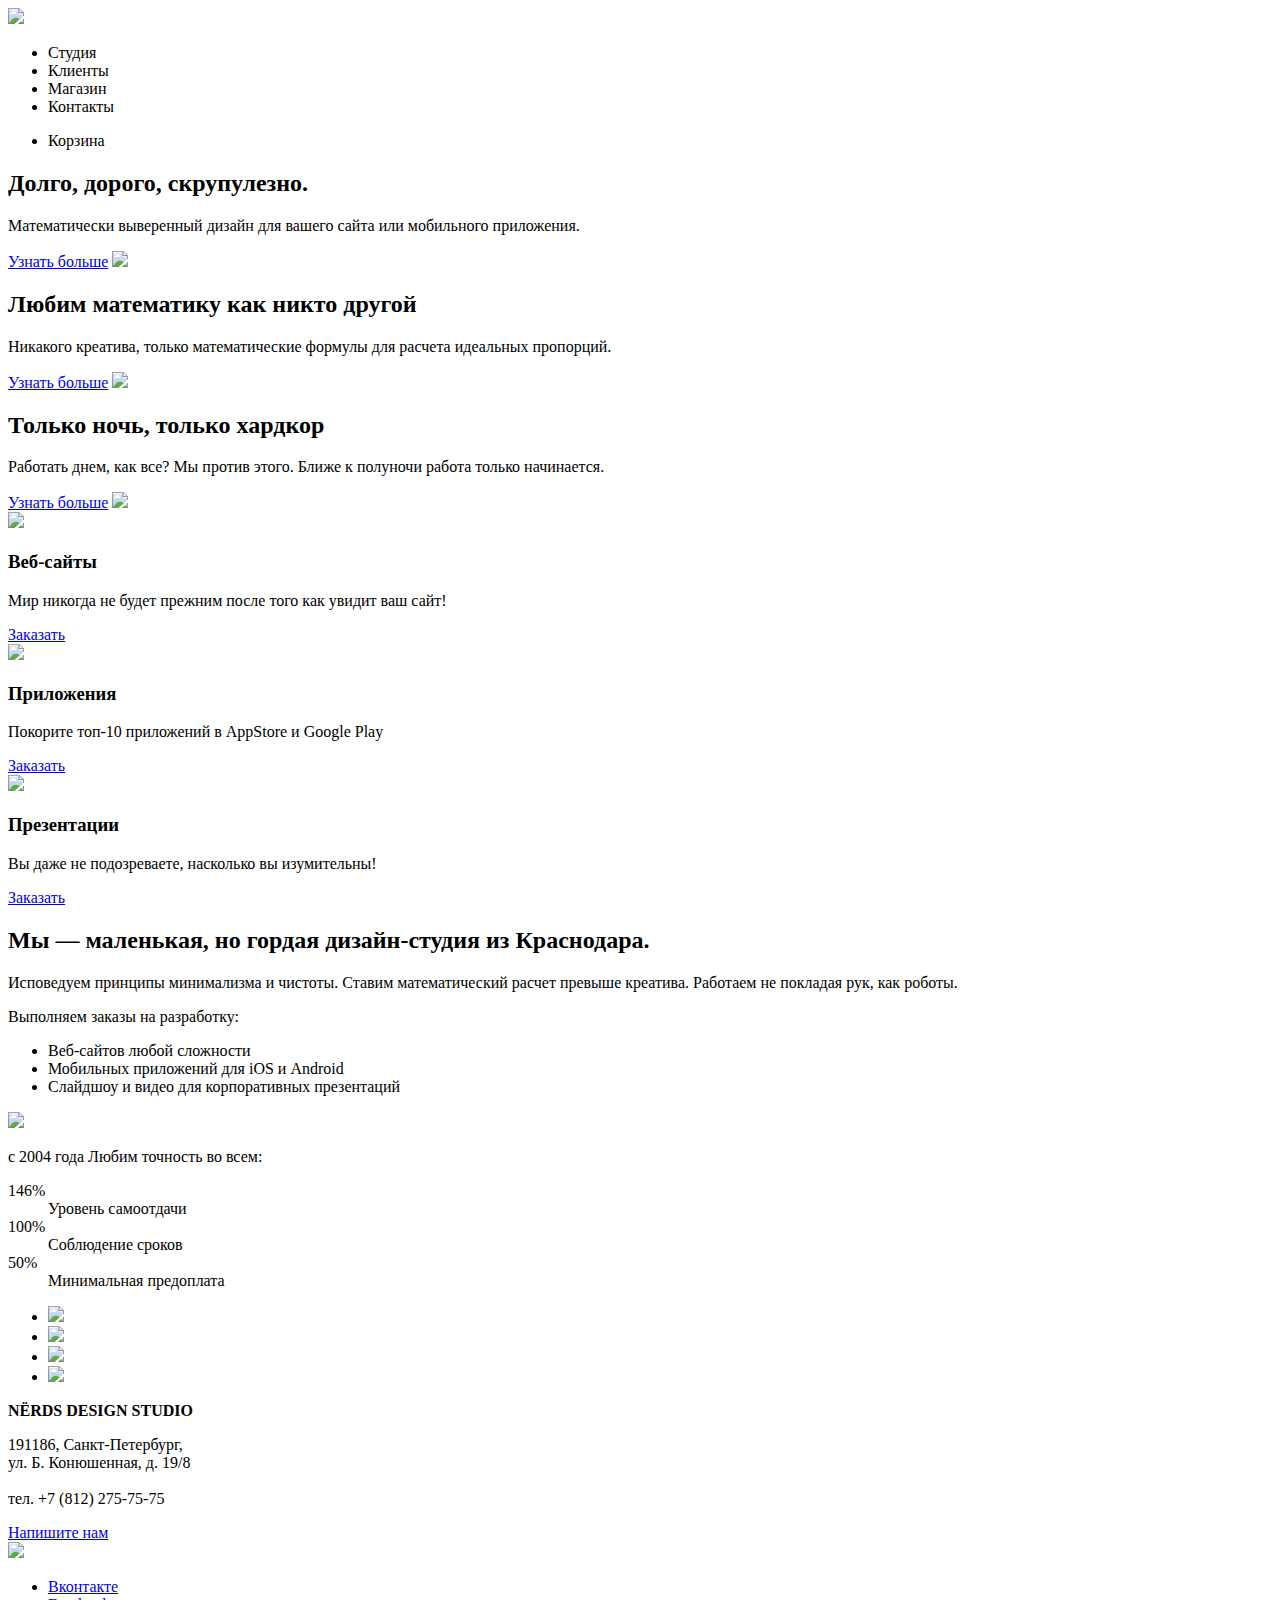
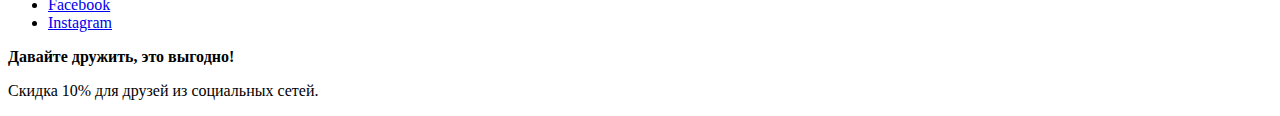
==== index.html @ c8175afb "error fixed" ====
<!DOCTYPE html>
<html lang="ru">
<head>
    <meta charset="UTF-8">
    <title>Дизайн-студия Nerds</title>
    <link rel="stylesheet" href="css/style.css">
    <!--Еще нужно будет подключить шрифты и файл со скриптами (карта и поп-ап)-->
</head>
<body>
    <!--Хедер сайта с логотипом, меню и корзиной-->
    <div class="page-header">
        <div class="container">
            <div class="header-logo"><img src="images/nerds-logo.png"></div>
            <div class="header-nav">
                <ul>
                    <li>Студия</li>
                    <li>Клиенты</li>
                    <li>Магазин</li>
                    <li>Контакты</li>
                </ul>
            </div>
            <div class="header-busket">
                <ul>
                    <li>Корзина</li>
                </ul>
            </div>
        </div>
    </div>
    <!--Экран слайдера, сразу разметила все части, чтобы потом было проще-->
    <div class="page-slider">
        <div class="container">
            <div class="slide-1"></div>
                <h2>Долго, дорого, скрупулезно.</h2>
                <p>Математически выверенный дизайн для вашего сайта или мобильного приложения.</p>
                <a href="#" class="button">Узнать больше</a>
                <img src="images/slide1.png">
            </div>
            <div class="slide-2">
                <h2>Любим математику как никто другой</h2>
                <p>Никакого креатива, только математические формулы для расчета идеальных пропорций.</p>
                <a href="#" class="button">Узнать больше</a>
                <img src="images/slide2.png">
            </div>
            <div class="slide-3">
                <h2>Только ночь, только хардкор</h2>
                <p>Работать днем, как все? Мы против этого. Ближе к полуночи работа только начинается.</p>
                <a href="#" class="slider-button">Узнать больше</a>
                <img src="images/slide3.png">
            </div>
        </div>
    </div>
    <!--Экран с услугами студии-->
    <div class="page-services">
        <div class="container">
            <div class="service-1">
                <img src="images/illustration-1.png">
                <h3>Веб-сайты</h3>
                <p>Мир никогда не будет прежним после того как увидит ваш сайт!</p>
                <a href="#" class="order-button btn-red">Заказать</a>
            </div>
            <div class="service-2">
                <img src="images/illustration-2.png">
                <h3>Приложения</h3>
                <p>Покорите топ-10 приложений в AppStore и Google Play</p>
                <a href="#" class="order-button btn-green">Заказать</a>
            </div>
            <div class="service-3">
                <img src="images/illustration-3.png">
                <h3>Презентации</h3>
                <p>Вы даже не подозреваете, насколько вы изумительны!</p>
                <a href="#" class="order-button btn-yellow">Заказать</a>
            </div>
        </div>
    </div>
    <!--Экран информации о студии-->
    <div class="page-content">
        <div class="container">
            <div class="content-right">
                <h2>Мы — маленькая, но гордая дизайн-студия из Краснодара. </h2>
                <p>Исповедуем принципы минимализма и чистоты. Ставим математический расчет превыше креатива. Работаем не покладая рук, как роботы.</p>
                <p class="list-title">Выполняем заказы на разработку:</p>
                <ul>
                    <li>Веб-сайтов любой сложности</li>
                    <li>Мобильных приложений для iOS и Android</li>
                    <li>Слайдшоу и видео для корпоративных презентаций</li>
                </ul>
            </div>
            <div class="content-left"></div>
                <img src="images/nerds-illustration.jpg">
                <div class="content-statistic">
                    <p class="list-title">с 2004 года Любим точность во всем:</p>
                    <dl>
                        <dt>146%</dt>
                        <dd>Уровень самоотдачи</dd>
                        <dt>100%</dt>
                        <dd>Соблюдение сроков</dd>
                        <dt>50%</dt>
                        <dd>Минимальная предоплата</dd>
                    </dl>
                </div>
        </div>
    </div>
    <!--Экран с логотипами партнеров-->
    <div class="page-partners">
        <div class="container">
            <ul>
                <li><img src="images/logo-1.png"></li>
                <li><img src="images/logo-2.png"></li>
                <li><img src="images/logo-3.png"></li>
                <li><img src="images/logo-4.png"></li>
            </ul>
        </div>
    </div>
    <!--Экран с картой и адресом-->
    <div class="page-contacts">
        <div class="container">
            <div class="page-adress">
                <p><b>NЁRDS DESIGN STUDIO</b></p>
                <p>191186, Санкт-Петербург,<br>
                    ул. Б. Конюшенная, д. 19/8<br><br>
                    тел. +7 (812) 275-75-75</p>
                <a href="#" class="adress-button">Напишите нам</a>
            </div>
            <!--Временно помещаю картинку здесь, чтобы помнить о ней. В дальнейшем карта будет
            интерактивна, а картинку использую в виде фона контейнера, чтобы она загружалась, даже
            если интерактивная карта вдруг не сработает-->
            <img src="images/google-map.jpg">
        </div>
    </div>
    <!--Футер страницы-->
    <div class="page-footer">
        <div class="container">
            <div class="footer-social">
                <ul>
                    <li><a href="#">Вконтакте</a></li>
                    <li><a href="#">Facebook</a></li>
                    <li><a href="#">Instagram</a></li>
                </ul>
            </div>
            <div class="footer-promo">
                <p class="promo-title"><b>Давайте дружить, это выгодно!</b></p>
                <p>Скидка 10% для друзей из социальных сетей.</p>
            </div>
        </div>
    </div>
</body>
</html>
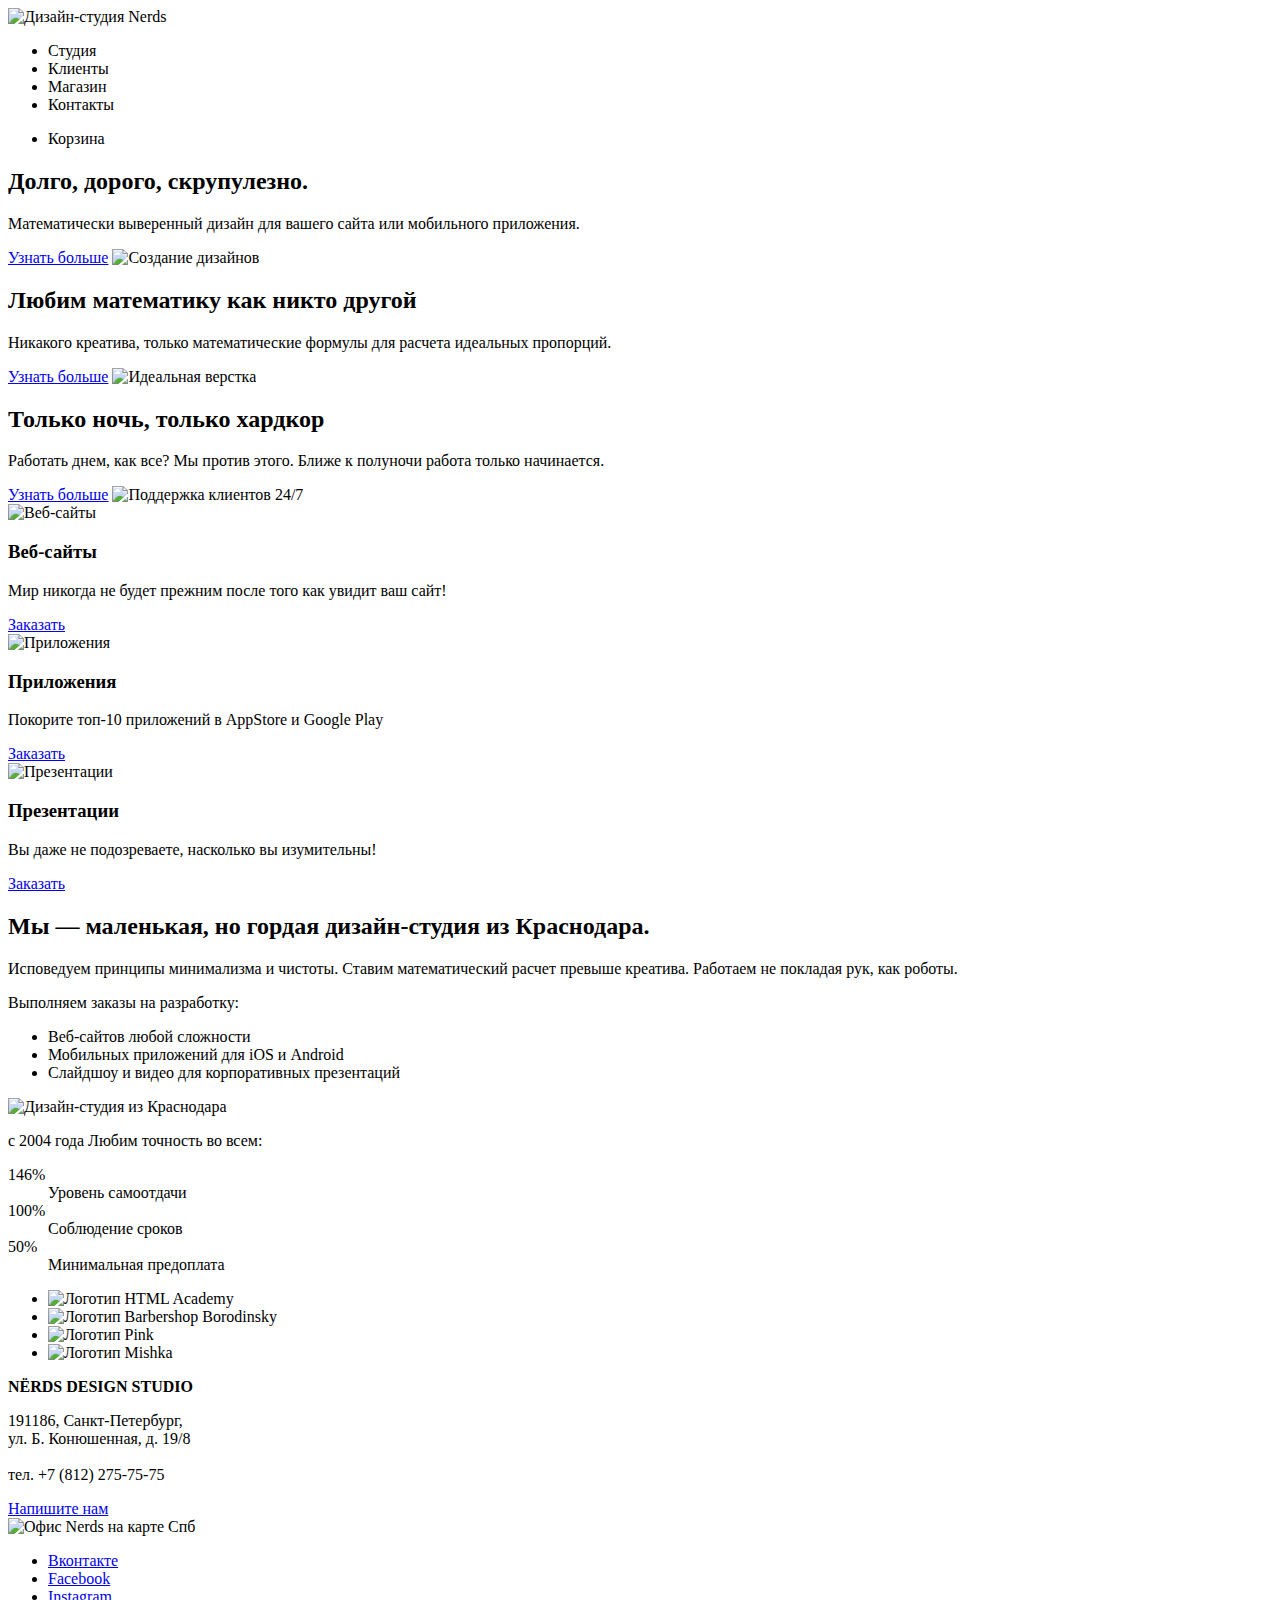
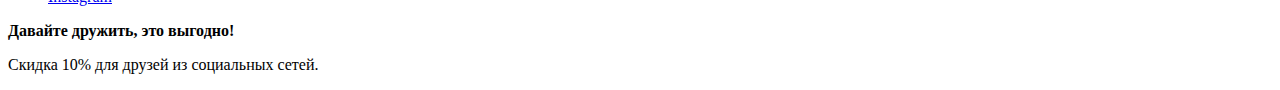
==== commit 4453cdaf: "Code fixed" ====
--- a/index.html
+++ b/index.html
@@ -8,76 +8,79 @@
 </head>
 <body>
     <!--Хедер сайта с логотипом, меню и корзиной-->
-    <div class="page-header">
+    <header class="header">
         <div class="container">
-            <div class="header-logo"><img src="images/nerds-logo.png"></div>
-            <div class="header-nav">
+            <div class="header-logo">
+                <img src="images/nerds-logo.png" alt="Дизайн-студия Nerds">
+            </div>
+            <nav class="header-nav">
                 <ul>
                     <li>Студия</li>
                     <li>Клиенты</li>
                     <li>Магазин</li>
                     <li>Контакты</li>
                 </ul>
-            </div>
-            <div class="header-busket">
+            </nav>
+            <div class="header-basket">
                 <ul>
                     <li>Корзина</li>
                 </ul>
             </div>
         </div>
-    </div>
+    </header>
     <!--Экран слайдера, сразу разметила все части, чтобы потом было проще-->
-    <div class="page-slider">
+    <section class="slider">
         <div class="container">
-            <div class="slide-1"></div>
+            <div class="slide-1">
                 <h2>Долго, дорого, скрупулезно.</h2>
                 <p>Математически выверенный дизайн для вашего сайта или мобильного приложения.</p>
                 <a href="#" class="button">Узнать больше</a>
-                <img src="images/slide1.png">
+                <img src="images/slide1.png" alt="Создание дизайнов">
             </div>
             <div class="slide-2">
                 <h2>Любим математику как никто другой</h2>
                 <p>Никакого креатива, только математические формулы для расчета идеальных пропорций.</p>
                 <a href="#" class="button">Узнать больше</a>
-                <img src="images/slide2.png">
+                <img src="images/slide2.png" alt="Идеальная верстка">
             </div>
             <div class="slide-3">
                 <h2>Только ночь, только хардкор</h2>
                 <p>Работать днем, как все? Мы против этого. Ближе к полуночи работа только начинается.</p>
                 <a href="#" class="slider-button">Узнать больше</a>
-                <img src="images/slide3.png">
+                <img src="images/slide3.png" alt="Поддержка клиентов 24/7">
             </div>
         </div>
-    </div>
+    </section>
     <!--Экран с услугами студии-->
-    <div class="page-services">
+    <section class="services">
         <div class="container">
             <div class="service-1">
-                <img src="images/illustration-1.png">
+                <img src="images/illustration-1.png" alt="Веб-сайты">
                 <h3>Веб-сайты</h3>
                 <p>Мир никогда не будет прежним после того как увидит ваш сайт!</p>
                 <a href="#" class="order-button btn-red">Заказать</a>
             </div>
             <div class="service-2">
-                <img src="images/illustration-2.png">
+                <img src="images/illustration-2.png" alt="Приложения">
                 <h3>Приложения</h3>
                 <p>Покорите топ-10 приложений в AppStore и Google Play</p>
                 <a href="#" class="order-button btn-green">Заказать</a>
             </div>
             <div class="service-3">
-                <img src="images/illustration-3.png">
+                <img src="images/illustration-3.png" alt="Презентации">
                 <h3>Презентации</h3>
                 <p>Вы даже не подозреваете, насколько вы изумительны!</p>
                 <a href="#" class="order-button btn-yellow">Заказать</a>
             </div>
         </div>
-    </div>
+    </section>
     <!--Экран информации о студии-->
-    <div class="page-content">
+    <section class="content">
         <div class="container">
-            <div class="content-right">
+            <div class="content-left">
                 <h2>Мы — маленькая, но гордая дизайн-студия из Краснодара. </h2>
-                <p>Исповедуем принципы минимализма и чистоты. Ставим математический расчет превыше креатива. Работаем не покладая рук, как роботы.</p>
+                <p>Исповедуем принципы минимализма и чистоты. Ставим математический расчет превыше креатива.
+                   Работаем не покладая рук, как роботы.</p>
                 <p class="list-title">Выполняем заказы на разработку:</p>
                 <ul>
                     <li>Веб-сайтов любой сложности</li>
@@ -85,8 +88,8 @@
                     <li>Слайдшоу и видео для корпоративных презентаций</li>
                 </ul>
             </div>
-            <div class="content-left"></div>
-                <img src="images/nerds-illustration.jpg">
+            <div class="content-right"></div>
+                <img src="images/nerds-illustration.jpg" alt="Дизайн-студия из Краснодара">
                 <div class="content-statistic">
                     <p class="list-title">с 2004 года Любим точность во всем:</p>
                     <dl>
@@ -99,22 +102,22 @@
                     </dl>
                 </div>
         </div>
-    </div>
+    </section>
     <!--Экран с логотипами партнеров-->
-    <div class="page-partners">
+    <div class="partners">
         <div class="container">
             <ul>
-                <li><img src="images/logo-1.png"></li>
-                <li><img src="images/logo-2.png"></li>
-                <li><img src="images/logo-3.png"></li>
-                <li><img src="images/logo-4.png"></li>
+                <li><img src="images/logo-1.png" alt="Логотип HTML Academy"></li>
+                <li><img src="images/logo-2.png" alt="Логотип Barbershop Borodinsky"></li>
+                <li><img src="images/logo-3.png" alt="Логотип Pink"></li>
+                <li><img src="images/logo-4.png" alt="Логотип Mishka"></li>
             </ul>
         </div>
     </div>
     <!--Экран с картой и адресом-->
-    <div class="page-contacts">
+    <div class="contacts">
         <div class="container">
-            <div class="page-adress">
+            <div class="page-addres">
                 <p><b>NЁRDS DESIGN STUDIO</b></p>
                 <p>191186, Санкт-Петербург,<br>
                     ул. Б. Конюшенная, д. 19/8<br><br>
@@ -124,11 +127,11 @@
             <!--Временно помещаю картинку здесь, чтобы помнить о ней. В дальнейшем карта будет
             интерактивна, а картинку использую в виде фона контейнера, чтобы она загружалась, даже
             если интерактивная карта вдруг не сработает-->
-            <img src="images/google-map.jpg">
+            <img src="images/google-map.jpg" alt="Офис Nerds на карте Спб">
         </div>
     </div>
     <!--Футер страницы-->
-    <div class="page-footer">
+    <footer class="footer">
         <div class="container">
             <div class="footer-social">
                 <ul>
@@ -138,10 +141,10 @@
                 </ul>
             </div>
             <div class="footer-promo">
-                <p class="promo-title"><b>Давайте дружить, это выгодно!</b></p>
+                <p class="footer-promo-title"><b>Давайте дружить, это выгодно!</b></p>
                 <p>Скидка 10% для друзей из социальных сетей.</p>
             </div>
         </div>
-    </div>
+    </footer>
 </body>
 </html>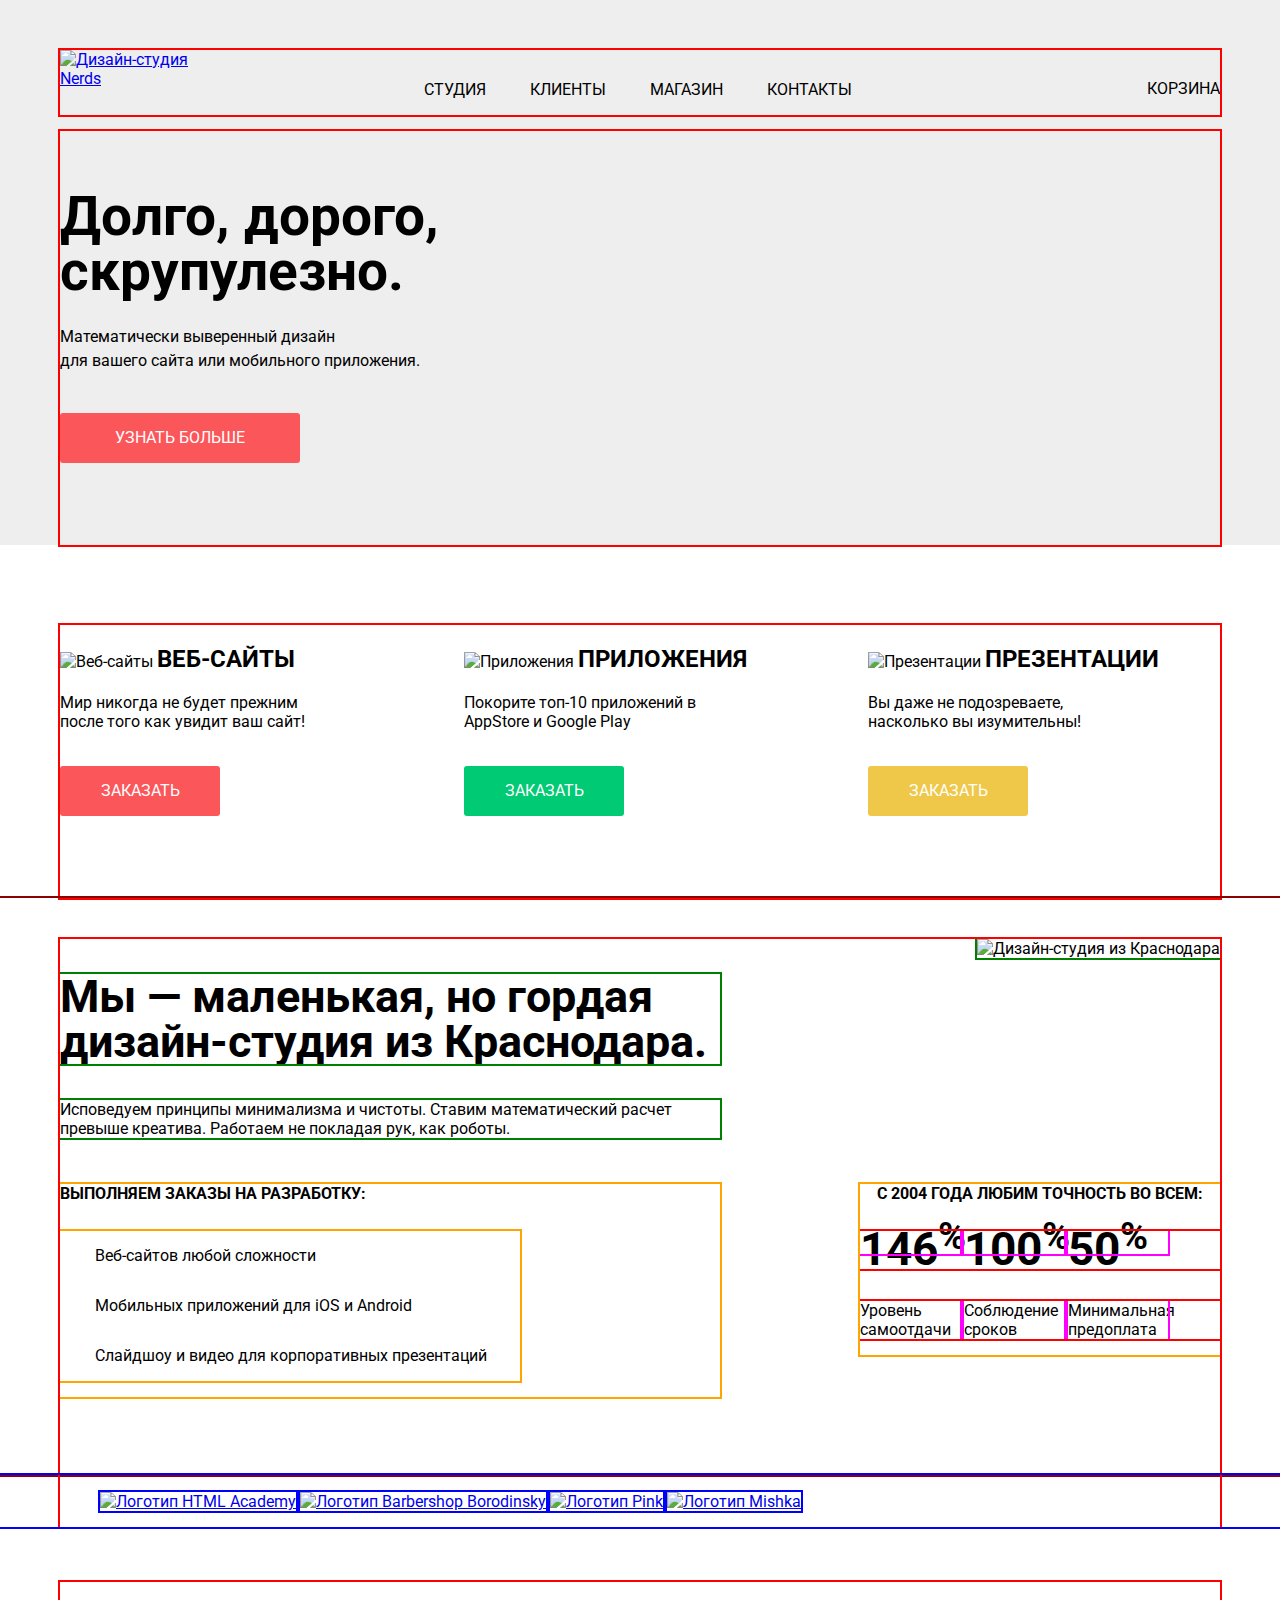
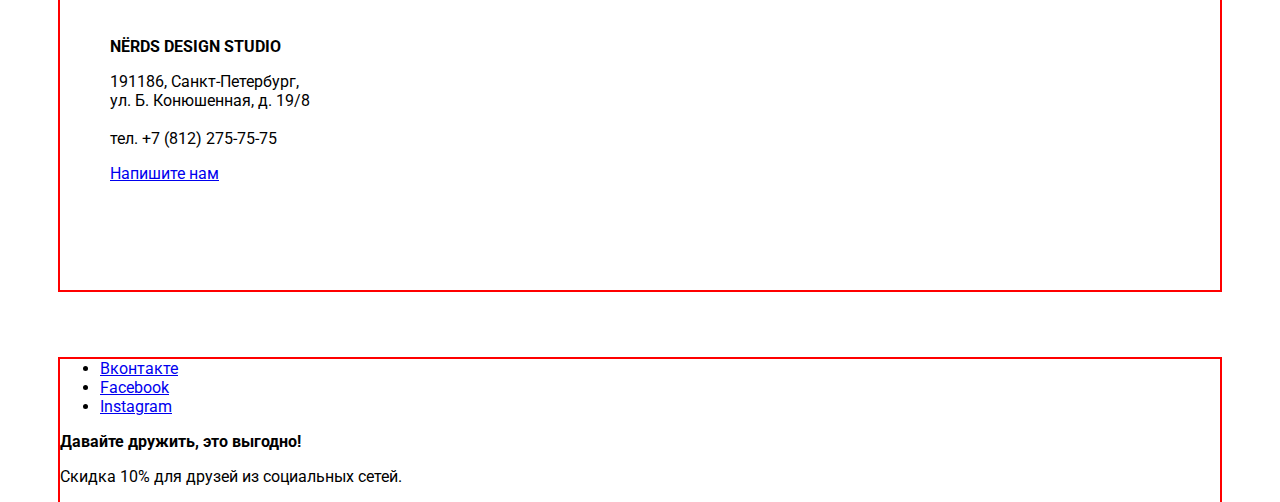
==== commit ed2a736b: "improved slider" ====
--- a/index.html
+++ b/index.html
@@ -4,135 +4,129 @@
     <meta charset="UTF-8">
     <title>Дизайн-студия Nerds</title>
     <link rel="stylesheet" href="css/style.css">
-    <!--Еще нужно будет подключить шрифты и файл со скриптами (карта и поп-ап)-->
+    <link rel="stylesheet" href="https://fonts.googleapis.com/css?family=Roboto:100,100i,300,300i,400,400i,500,500i,700,700i,900,900i&amp;subset=cyrillic,cyrillic-ext,latin-ext" >
+    <!--Еще нужно будет подключить файл со скриптами (карта и поп-ап)-->
 </head>
 <body>
     <!--Хедер сайта с логотипом, меню и корзиной-->
     <header class="header">
-        <div class="container">
-            <div class="header-logo">
-                <img src="images/nerds-logo.png" alt="Дизайн-студия Nerds">
+        <nav class="header-nav container">
+            <a href="/" class="header-logo"><img src="images/nerds-logo.png" alt="Дизайн-студия Nerds"></a>
+            <ul class="header-menu">
+                <li><a href="#">Студия</a></li>
+                <li><a href="#">Клиенты</a></li>
+                <li><a href="#">Магазин</a></li>
+                <li><a href="#">Контакты</a></li>
+            </ul>
+            <ul class="header-basket">
+                <li><a href="#">Корзина</a></li>
+            </ul>
+        </nav>
+    </header>
+    <main>
+        <!--Экран слайдера, разметила все части, чтобы потом было проще
+        (неактивные части слайдера пока что закомментированы)-->
+        <section class="slider">
+            <div class="container">
+                <div class="slider-slide first-slide">
+                    <b>Долго, дорого, скрупулезно.</b>
+                    <p>Математически выверенный дизайн<br> для вашего сайта или мобильного приложения.</p>
+                    <a href="#">Узнать больше</a>
+                </div>
+                <!--<div class="slider-slide second-slide">
+                    <b>Любим математику как никто другой</b>
+                    <p>Никакого креатива, только математические формулы для расчета идеальных пропорций.</p>
+                    <a href="#">Узнать больше</a>
+                </div>
+                <div class="slider-slide third-slide">
+                    <b>Только ночь, только хардкор</b>
+                    <p>Работать днем, как все? Мы против этого. Ближе к полуночи работа только начинается.</p>
+                    <a href="#">Узнать больше</a>
+                </div>-->
             </div>
-            <nav class="header-nav">
-                <ul>
-                    <li>Студия</li>
-                    <li>Клиенты</li>
-                    <li>Магазин</li>
-                    <li>Контакты</li>
-                </ul>
-            </nav>
-            <div class="header-basket">
-                <ul>
-                    <li>Корзина</li>
-                </ul>
-            </div>
-        </div>
-    </header>
-    <!--Экран слайдера, сразу разметила все части, чтобы потом было проще-->
-    <section class="slider">
-        <div class="container">
-            <div class="slide-1">
-                <h2>Долго, дорого, скрупулезно.</h2>
-                <p>Математически выверенный дизайн для вашего сайта или мобильного приложения.</p>
-                <a href="#" class="button">Узнать больше</a>
-                <img src="images/slide1.png" alt="Создание дизайнов">
-            </div>
-            <div class="slide-2">
-                <h2>Любим математику как никто другой</h2>
-                <p>Никакого креатива, только математические формулы для расчета идеальных пропорций.</p>
-                <a href="#" class="button">Узнать больше</a>
-                <img src="images/slide2.png" alt="Идеальная верстка">
-            </div>
-            <div class="slide-3">
-                <h2>Только ночь, только хардкор</h2>
-                <p>Работать днем, как все? Мы против этого. Ближе к полуночи работа только начинается.</p>
-                <a href="#" class="slider-button">Узнать больше</a>
-                <img src="images/slide3.png" alt="Поддержка клиентов 24/7">
-            </div>
-        </div>
-    </section>
-    <!--Экран с услугами студии-->
-    <section class="services">
-        <div class="container">
-            <div class="service-1">
+        </section>
+
+        <!--Экран с услугами студии-->
+        <section class="services container">
+            <div class="services-position">
                 <img src="images/illustration-1.png" alt="Веб-сайты">
                 <h3>Веб-сайты</h3>
                 <p>Мир никогда не будет прежним после того как увидит ваш сайт!</p>
-                <a href="#" class="order-button btn-red">Заказать</a>
+                <a href="#" class="order-button">Заказать</a>
             </div>
-            <div class="service-2">
+            <div class="services-position">
                 <img src="images/illustration-2.png" alt="Приложения">
                 <h3>Приложения</h3>
                 <p>Покорите топ-10 приложений в AppStore и Google Play</p>
                 <a href="#" class="order-button btn-green">Заказать</a>
             </div>
-            <div class="service-3">
+            <div class="services-position">
                 <img src="images/illustration-3.png" alt="Презентации">
                 <h3>Презентации</h3>
                 <p>Вы даже не подозреваете, насколько вы изумительны!</p>
                 <a href="#" class="order-button btn-yellow">Заказать</a>
             </div>
-        </div>
-    </section>
-    <!--Экран информации о студии-->
-    <section class="content">
-        <div class="container">
-            <div class="content-left">
-                <h2>Мы — маленькая, но гордая дизайн-студия из Краснодара. </h2>
+        </section>
+
+        <!--Экран информации о студии-->
+        <section class="content">
+            <div class="container clearfix">
+                <img src="images/nerds-illustration.jpg" alt="Дизайн-студия из Краснодара">
+                <b>Мы — маленькая, но гордая дизайн-студия из Краснодара.</b>
                 <p>Исповедуем принципы минимализма и чистоты. Ставим математический расчет превыше креатива.
                    Работаем не покладая рук, как роботы.</p>
-                <p class="list-title">Выполняем заказы на разработку:</p>
+                <div class="content-left">
+                    <span class="content-title">Выполняем заказы на разработку:</span>
+                        <ul>
+                            <li>Веб-сайтов любой сложности</li>
+                            <li>Мобильных приложений для iOS и Android</li>
+                            <li>Слайдшоу и видео для корпоративных презентаций</li>
+                        </ul>
+                </div>
+                <div class="content-right">
+                    <span class="content-title">с 2004 года Любим точность во всем:</span>
+                    <ul>
+                        <li class="percents">146<sup>%</sup></li>
+                        <li class="percents">100<sup>%</sup></li>
+                        <li class="percents">50<sup>%</sup></li>
+                    </ul>
+                    <ul>
+                        <li class="description">Уровень самоотдачи</li>
+                        <li class="description">Соблюдение сроков</li>
+                        <li class="description">Минимальная предоплата</li>
+                    </ul>
+                </div>
+            </div>
+        </section>
+
+        <!--Экран с логотипами партнеров-->
+        <section class="partners">
+            <div class="container">
                 <ul>
-                    <li>Веб-сайтов любой сложности</li>
-                    <li>Мобильных приложений для iOS и Android</li>
-                    <li>Слайдшоу и видео для корпоративных презентаций</li>
+                    <li><a href="#"><img src="images/logo-1.png" alt="Логотип HTML Academy"></a></li>
+                    <li><a href="#"><img src="images/logo-2.png" alt="Логотип Barbershop Borodinsky"></a></li>
+                    <li><a href="#"><img src="images/logo-3.png" alt="Логотип Pink"></a></li>
+                    <li><a href="#"><img src="images/logo-4.png" alt="Логотип Mishka"></a></li>
                 </ul>
             </div>
-            <div class="content-right"></div>
-                <img src="images/nerds-illustration.jpg" alt="Дизайн-студия из Краснодара">
-                <div class="content-statistic">
-                    <p class="list-title">с 2004 года Любим точность во всем:</p>
-                    <dl>
-                        <dt>146%</dt>
-                        <dd>Уровень самоотдачи</dd>
-                        <dt>100%</dt>
-                        <dd>Соблюдение сроков</dd>
-                        <dt>50%</dt>
-                        <dd>Минимальная предоплата</dd>
-                    </dl>
+        </section>
+
+        <!--Экран с картой и адресом-->
+        <section class="contacts">
+            <div class="container">
+                <div class="page-addres">
+                    <b>NЁRDS DESIGN STUDIO</b>
+                    <p>191186, Санкт-Петербург,<br>
+                        ул. Б. Конюшенная, д. 19/8<br><br>
+                        тел. +7 (812) 275-75-75</p>
+                    <a href="#" class="adress-button">Напишите нам</a>
                 </div>
-        </div>
-    </section>
-    <!--Экран с логотипами партнеров-->
-    <div class="partners">
-        <div class="container">
-            <ul>
-                <li><img src="images/logo-1.png" alt="Логотип HTML Academy"></li>
-                <li><img src="images/logo-2.png" alt="Логотип Barbershop Borodinsky"></li>
-                <li><img src="images/logo-3.png" alt="Логотип Pink"></li>
-                <li><img src="images/logo-4.png" alt="Логотип Mishka"></li>
-            </ul>
-        </div>
-    </div>
-    <!--Экран с картой и адресом-->
-    <div class="contacts">
-        <div class="container">
-            <div class="page-addres">
-                <p><b>NЁRDS DESIGN STUDIO</b></p>
-                <p>191186, Санкт-Петербург,<br>
-                    ул. Б. Конюшенная, д. 19/8<br><br>
-                    тел. +7 (812) 275-75-75</p>
-                <a href="#" class="adress-button">Напишите нам</a>
             </div>
-            <!--Временно помещаю картинку здесь, чтобы помнить о ней. В дальнейшем карта будет
-            интерактивна, а картинку использую в виде фона контейнера, чтобы она загружалась, даже
-            если интерактивная карта вдруг не сработает-->
-            <img src="images/google-map.jpg" alt="Офис Nerds на карте Спб">
-        </div>
-    </div>
+        </section>
+    </main>
     <!--Футер страницы-->
     <footer class="footer">
-        <div class="container">
+        <div class="container clearfix">
             <div class="footer-social">
                 <ul>
                     <li><a href="#">Вконтакте</a></li>
@@ -146,5 +140,6 @@
             </div>
         </div>
     </footer>
+
 </body>
 </html>--- a/css/style.css
+++ b/css/style.css
@@ -0,0 +1,372 @@
+html {
+    box-sizing: border-box;
+}
+
+*,
+*::before,
+*::after {
+    box-sizing: inherit;
+}
+
+body {
+    background-color: white;
+    min-width: 1200px;
+    margin: 0;
+    padding: 0;
+    font-family: Roboto, sans-serif;
+    font-size: 16px;
+    color: #000000;
+}
+
+.container {
+    width: 1160px;
+    margin: 0 auto;
+    outline: 2px solid red;
+}
+
+.clearfix::after {
+    content: "";
+    display: table;
+    clear: both;
+}
+
+.header {
+    background-color: #eeeeee;
+    padding-top: 50px;
+}
+
+a.header-logo {
+    display: inline-block;
+    width: 160px;
+    height: 65px;
+    vertical-align: bottom;
+}
+
+a.header-logo:hover {
+    opacity: 0.8;
+}
+
+a.header-logo:active {
+    opacity: 0.3;
+}
+
+.header-nav ul {
+    display: inline-block;
+    padding: 0;
+}
+
+.header-nav li {
+    display: inline-block;
+    list-style: none;
+    text-transform: uppercase;
+}
+
+.header-nav li > a {
+    text-decoration: none;
+    color: #000000;
+}
+
+.header-nav li > a:hover {
+    color: #fb565a;
+}
+
+.header-nav li > a:active {
+    color: #000000;
+    opacity: 0.3;
+}
+
+ul.header-menu {
+    width: 490px;
+    margin-left: 200px;
+}
+
+ul.header-menu li {
+    margin-right: 40px;
+}
+
+ul.header-menu li:last-child {
+    margin-right: 0;
+}
+
+ul.header-basket {
+    float: right;
+    text-align: right;
+    margin-top: 29px;
+}
+
+.slider {
+    background-color: #eeeeee;
+    margin-bottom: 80px;
+    padding-top: 16px;
+}
+
+.slider-slide  {
+    width: 1160px;
+    height: 414px;
+    padding-top: 58px;
+}
+
+.first-slide {
+    background-image: url('../images/slide1.png');
+    background-repeat: no-repeat;
+    background-position: 430px 0;
+}
+
+.second-slide {
+    background-image: url('../images/slide2.png');
+    background-repeat: no-repeat;
+    background-position: 416px 0;
+}
+
+.third-slide {
+    background-image: url('../images/slide3.png');
+    background-repeat: no-repeat;
+    background-position: 416px 5px;
+}
+
+.slider b {
+    display: inline-block;
+    padding: 0;
+    font-size: 55px;
+    line-height: 55px;
+    width: 560px;
+    margin-bottom: 10px;
+}
+
+.slider p {
+    padding: 0;
+    width: 380px;
+    line-height: 24px;
+    margin-bottom: 40px;
+}
+
+.slider a {
+    display: block;
+    width: 240px;
+    height: 50px;
+    padding-top: 15px;
+    text-decoration: none;
+    color: #ffffff;
+    text-transform: uppercase;
+    text-align: center;
+    background-color: #fb565a;
+    border-radius: 3px;
+}
+
+.slider a:hover {
+    background-color: #e74246;
+}
+
+.slider a:active {
+    color: rgba(255, 255, 255, 0.3);
+    box-shadow: 0 3px 0 0 rgba(0, 1, 1, 0.1) inset;
+}
+
+.services {
+    padding-bottom: 80px;
+    border-bottom: 2px solid #eeeeee;
+}
+
+.services-position {
+    display: inline-block;
+    width: 300px;
+    margin-right: 100px;
+}
+
+.services-position:nth-child(3n) {
+    margin-right: 0;
+}
+
+.services h3 {
+    display: inline-block;
+    text-transform: uppercase;
+    font-size: 24px;
+    font-weight: bold;
+    margin-top: 20px;
+    margin-bottom: 20px;
+}
+
+.services p {
+    display: inline-block;
+    width: 260px;
+    margin-top: 0;
+    margin-bottom: 35px;
+}
+
+a.order-button {
+    display: block;
+    padding: 15px;
+    width: 160px;
+    height: 50px;
+    color: #ffffff;
+    text-decoration: none;
+    text-transform: uppercase;
+    text-align: center;
+    background-color: #fb565a;
+    border-radius: 3px;
+}
+
+a.order-button:hover {
+    background-color: #e74246;
+}
+
+a.order-button:active {
+    background-color: #d7373b;
+}
+
+a.btn-green {
+    background-color: #00ca74;
+}
+
+a.btn-green:hover {
+    background-color: #00bc6c;
+}
+
+a.btn-green:active {
+    background-color: #00aa62;
+}
+
+a.btn-yellow {
+    background-color: #efc84a;
+}
+
+a.btn-yellow:hover {
+    background-color: #eab534;
+}
+
+a.btn-yellow:active {
+    background-color: #e5a722;
+}
+
+a.order-button:active,
+a.btn-green:active,
+a.btn-yellow:active {
+    color: rgba(255, 255, 255, 0.3);
+    box-shadow: 0 3px 0 0 rgba(0, 1, 1, 0.1) inset;
+}
+
+.content {
+    outline: 2px solid darkred;
+    padding-top: 41px;
+    padding-bottom: 0;
+}
+
+.content .container {
+    padding-bottom: 76px;
+    border-bottom: 2px solid #eeeeee;
+}
+
+.content img {
+    float: right;
+    outline: 2px solid green;
+}
+
+.content b {
+    display: inline-block;
+    width: 660px;
+    padding: 0;
+    margin-top: 35px;
+    margin-bottom: 20px;
+    font-size: 45px;
+    line-height: 45px;
+    outline: 2px solid green;
+}
+
+.content p {
+    display: inline-block;
+    width: 660px;
+    outline: 2px solid green;
+}
+
+.content-title {
+    display: inline-block;
+    text-transform: uppercase;
+    font-weight: bold;
+    margin-bottom: 12px;
+}
+
+.content-left,
+.content-right {
+    margin-top: 30px;
+}
+
+.content-left {
+    outline: 2px solid orange;
+    width: 660px;
+    float: left;
+}
+
+.content-left ul {
+    display: inline-block;
+    outline: 2px solid orange;
+    width: 460px;
+    padding-left: 35px;
+}
+
+.content-left li {
+    list-style: none;
+    line-height: 50px;
+}
+
+.content-right {
+    outline: 2px solid orange;
+    width: 360px;
+    float: right;
+}
+
+.content-right .content-title {
+    width: 360px;
+    text-align: center;
+}
+
+.content-right ul {
+    display: inline-block;
+    width: 360px;
+    padding: 0;
+    outline: 2px solid red;
+}
+
+.content-right li {
+    display: inline-block;
+    outline: 2px solid fuchsia;
+    list-style: none;
+    width: 100px;
+}
+
+.percents {
+    font-size: 46px;
+    font-weight: bold;
+    line-height: 10px;
+}
+
+.partners {
+    outline: 2px solid blue;
+}
+
+.partners ul {
+    display: inline-block;
+}
+
+.partners li {
+    display: inline-block;
+    list-style: none;
+    outline: 2px solid blue;
+    vertical-align: middle;
+    padding: 0;
+}
+
+.contacts {
+    width: auto;
+    height: 416px;
+    background: url("../images/google-map.jpg") no-repeat center;
+    padding: 55px 0;
+}
+
+.page-addres {
+    display: block;
+    width: 319px;
+    height: 308px;
+    padding-top: 55px;
+    padding-left: 50px;
+    background-color: #ffffff;
+}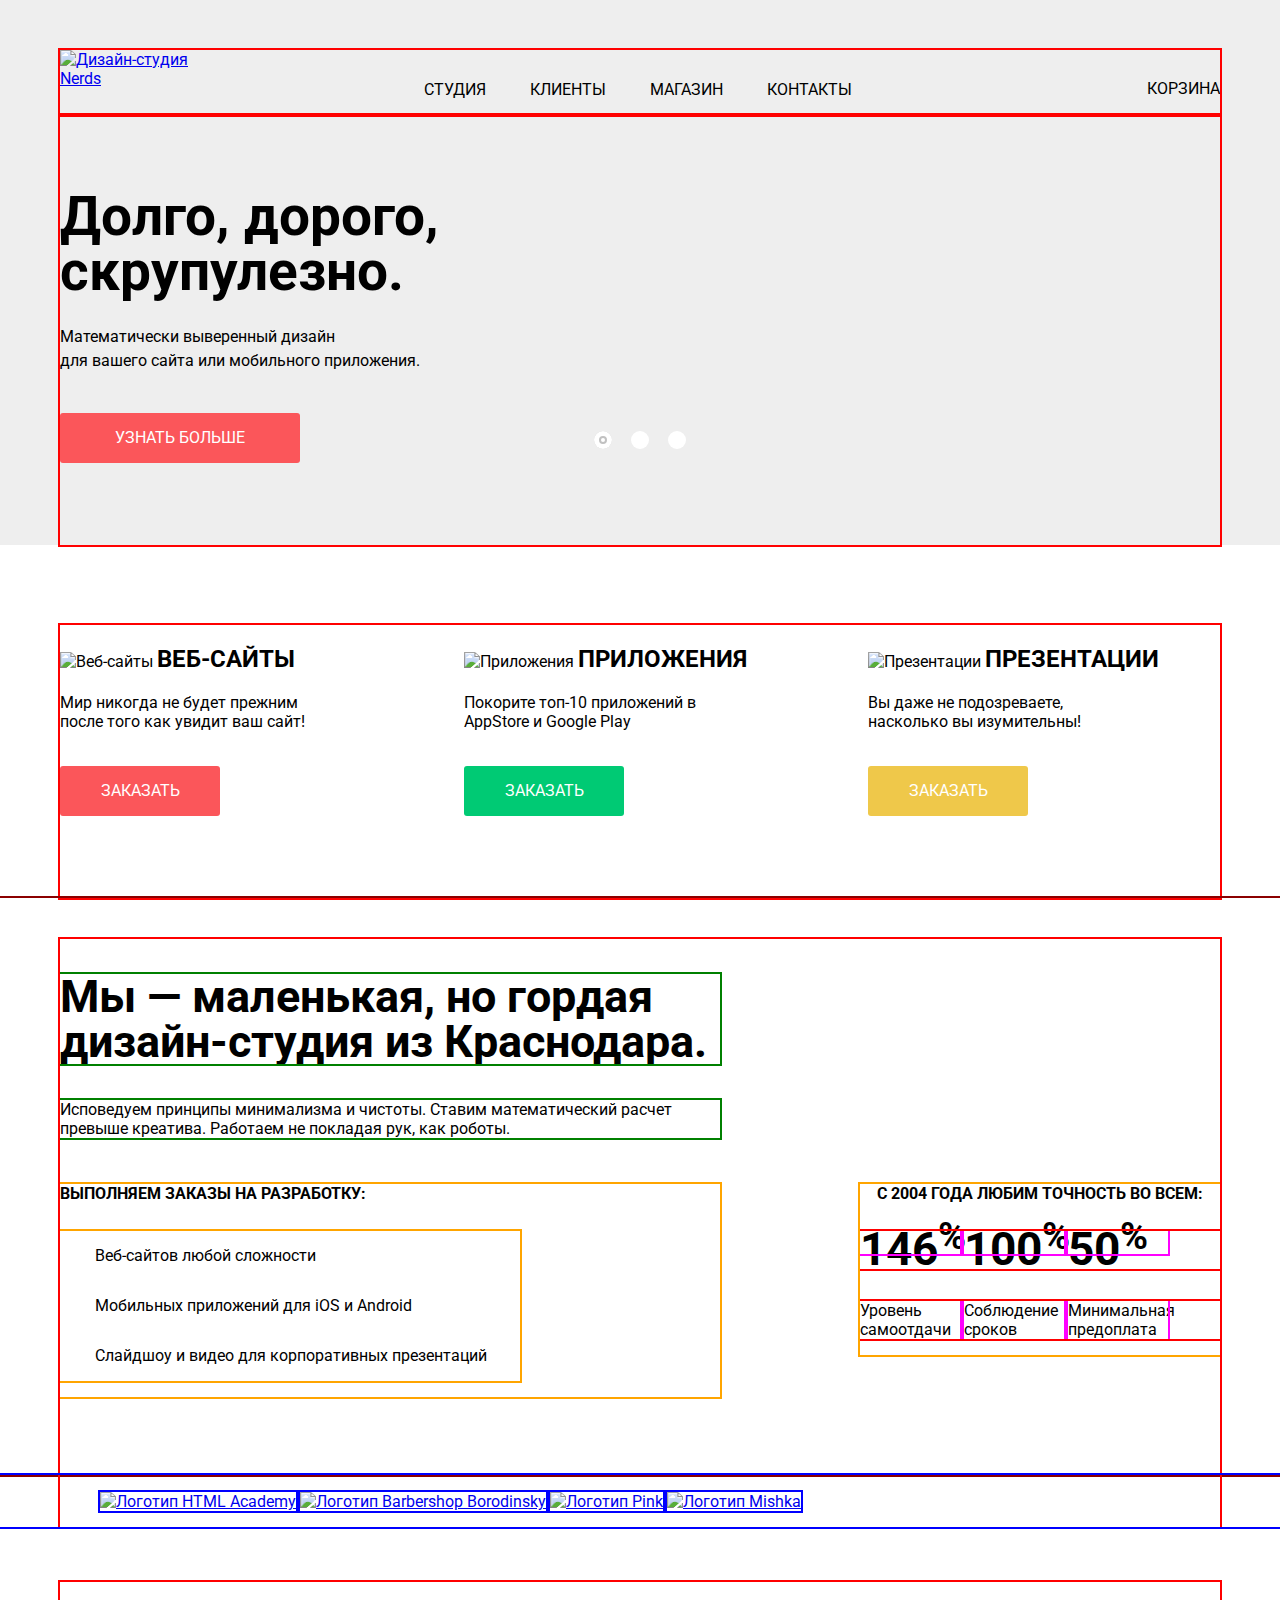
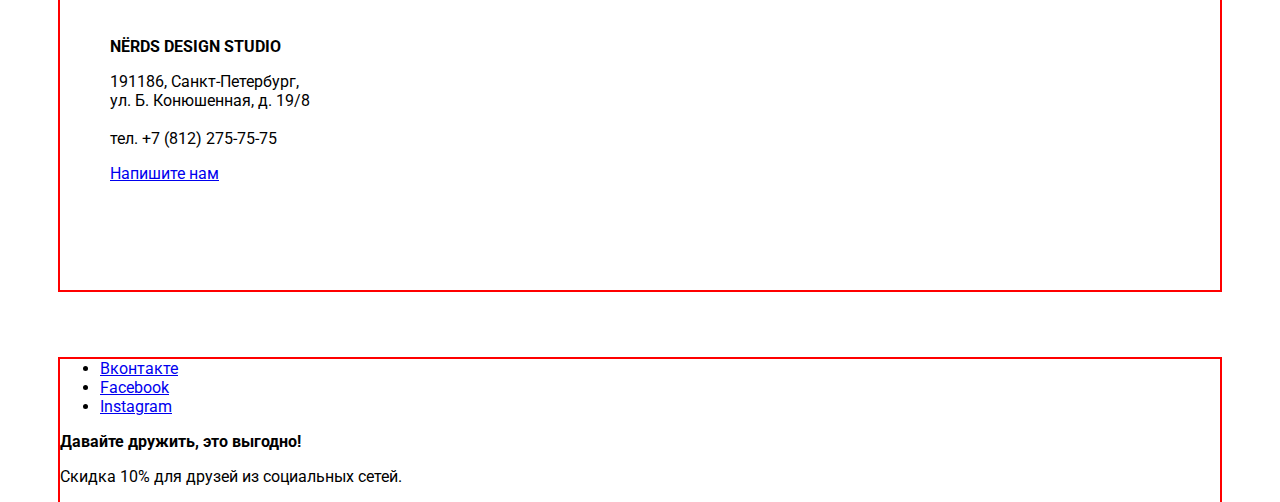
==== commit 343ebbba: "some content fixes" ====
--- a/index.html
+++ b/index.html
@@ -11,7 +11,7 @@
     <!--Хедер сайта с логотипом, меню и корзиной-->
     <header class="header">
         <nav class="header-nav container">
-            <a href="/" class="header-logo"><img src="images/nerds-logo.png" alt="Дизайн-студия Nerds"></a>
+            <a href="#" class="header-logo"><img src="images/nerds-logo.png" alt="Дизайн-студия Nerds"></a>
             <ul class="header-menu">
                 <li><a href="#">Студия</a></li>
                 <li><a href="#">Клиенты</a></li>
@@ -27,25 +27,34 @@
         <!--Экран слайдера, разметила все части, чтобы потом было проще
         (неактивные части слайдера пока что закомментированы)-->
         <section class="slider">
-            <div class="container">
-                <div class="slider-slide first-slide">
-                    <b>Долго, дорого, скрупулезно.</b>
-                    <p>Математически выверенный дизайн<br> для вашего сайта или мобильного приложения.</p>
-                    <a href="#">Узнать больше</a>
+            <div class="slider-display container">
+                <input type="radio" id="slider-btn-1" name="toggle" checked>
+                <input type="radio" id="slider-btn-2" name="toggle">
+                <input type="radio" id="slider-btn-3" name="toggle">
+                <div class="slider-controls">
+                    <label for="slider-btn-1"></label>
+                    <label for="slider-btn-2"></label>
+                    <label for="slider-btn-3"></label>
                 </div>
-                <!--<div class="slider-slide second-slide">
-                    <b>Любим математику как никто другой</b>
-                    <p>Никакого креатива, только математические формулы для расчета идеальных пропорций.</p>
-                    <a href="#">Узнать больше</a>
+                <div class="slides">
+                    <div class="slider-slide">
+                        <b>Долго, дорого, скрупулезно.</b>
+                        <p>Математически выверенный дизайн<br> для вашего сайта или мобильного приложения.</p>
+                        <a href="#">Узнать больше</a>
+                    </div>
+                    <div class="slider-slide">
+                        <b>Любим математику как никто другой</b>
+                        <p>Никакого креатива, только математические формулы для расчета идеальных пропорций.</p>
+                        <a href="#">Узнать больше</a>
+                    </div>
+                    <div class="slider-slide">
+                        <b>Только ночь, только хардкор</b>
+                        <p>Работать днем, как все? Мы против этого. Ближе к полуночи работа только начинается.</p>
+                        <a href="#">Узнать больше</a>
+                    </div>
                 </div>
-                <div class="slider-slide third-slide">
-                    <b>Только ночь, только хардкор</b>
-                    <p>Работать днем, как все? Мы против этого. Ближе к полуночи работа только начинается.</p>
-                    <a href="#">Узнать больше</a>
-                </div>-->
             </div>
         </section>
-
         <!--Экран с услугами студии-->
         <section class="services container">
             <div class="services-position">
@@ -71,7 +80,6 @@
         <!--Экран информации о студии-->
         <section class="content">
             <div class="container clearfix">
-                <img src="images/nerds-illustration.jpg" alt="Дизайн-студия из Краснодара">
                 <b>Мы — маленькая, но гордая дизайн-студия из Краснодара.</b>
                 <p>Исповедуем принципы минимализма и чистоты. Ставим математический расчет превыше креатива.
                    Работаем не покладая рук, как роботы.</p>
--- a/css/style.css
+++ b/css/style.css
@@ -97,31 +97,80 @@
 .slider {
     background-color: #eeeeee;
     margin-bottom: 80px;
-    padding-top: 16px;
+}
+
+.slider input[type=radio] {
+    display: none;
+}
+
+.slider-display {
+    display: block;
+    width: 1160px;
+    height: 430px;
+    position: relative;
 }
 
 .slider-slide  {
     width: 1160px;
-    height: 414px;
-    padding-top: 58px;
-}
-
-.first-slide {
+    height: 430px;
+    position: absolute;
+    left: 0;
+    top: 0;
+    padding-top: 74px;
+    background-repeat: no-repeat;
+    display: none;
+}
+
+.slides .slider-slide:nth-child(1) {
     background-image: url('../images/slide1.png');
-    background-repeat: no-repeat;
-    background-position: 430px 0;
-}
-
-.second-slide {
+    background-position: 430px 16px;
+}
+
+.slides .slider-slide:nth-child(2) {
     background-image: url('../images/slide2.png');
-    background-repeat: no-repeat;
-    background-position: 416px 0;
-}
-
-.third-slide {
+    background-position: 492px 0;
+}
+
+.slides .slider-slide:nth-child(3) {
     background-image: url('../images/slide3.png');
-    background-repeat: no-repeat;
-    background-position: 416px 5px;
+    background-position: 400px 20px;
+}
+
+.slider-controls {
+    position: absolute;
+    left: 534px;
+    bottom: 92px;
+    z-index: 1000;
+}
+
+.slider-controls label {
+    display: inline-block;
+    width: 18px;
+    height: 18px;
+    margin-right: 15px;
+    border-radius: 50%;
+    cursor: pointer;
+    background-color: #ffffff;
+}
+
+#slider-btn-1:checked ~ .slider-controls label[for="slider-btn-1"],
+#slider-btn-2:checked ~ .slider-controls label[for="slider-btn-2"],
+#slider-btn-3:checked ~ .slider-controls label[for="slider-btn-3"] {
+    box-shadow:
+            0 0 0 5px #fff inset,
+            0 0 0 7px #c1c1c1 inset;
+}
+
+#slider-btn-1:checked ~ .slides .slider-slide:nth-child(1) {
+    display: block;
+}
+
+#slider-btn-2:checked ~ .slides .slider-slide:nth-child(2) {
+    display: block;
+}
+
+#slider-btn-3:checked ~ .slides .slider-slide:nth-child(3) {
+    display: block;
 }
 
 .slider b {
@@ -131,6 +180,10 @@
     line-height: 55px;
     width: 560px;
     margin-bottom: 10px;
+}
+
+.slides .slider-slide:nth-child(3) b {
+    width: 460px;
 }
 
 .slider p {
@@ -254,11 +307,9 @@
 .content .container {
     padding-bottom: 76px;
     border-bottom: 2px solid #eeeeee;
-}
-
-.content img {
-    float: right;
-    outline: 2px solid green;
+    background-image: url('../images/nerds-illustration.jpg');
+    background-repeat: no-repeat;
+    background-position: 800px 0;
 }
 
 .content b {
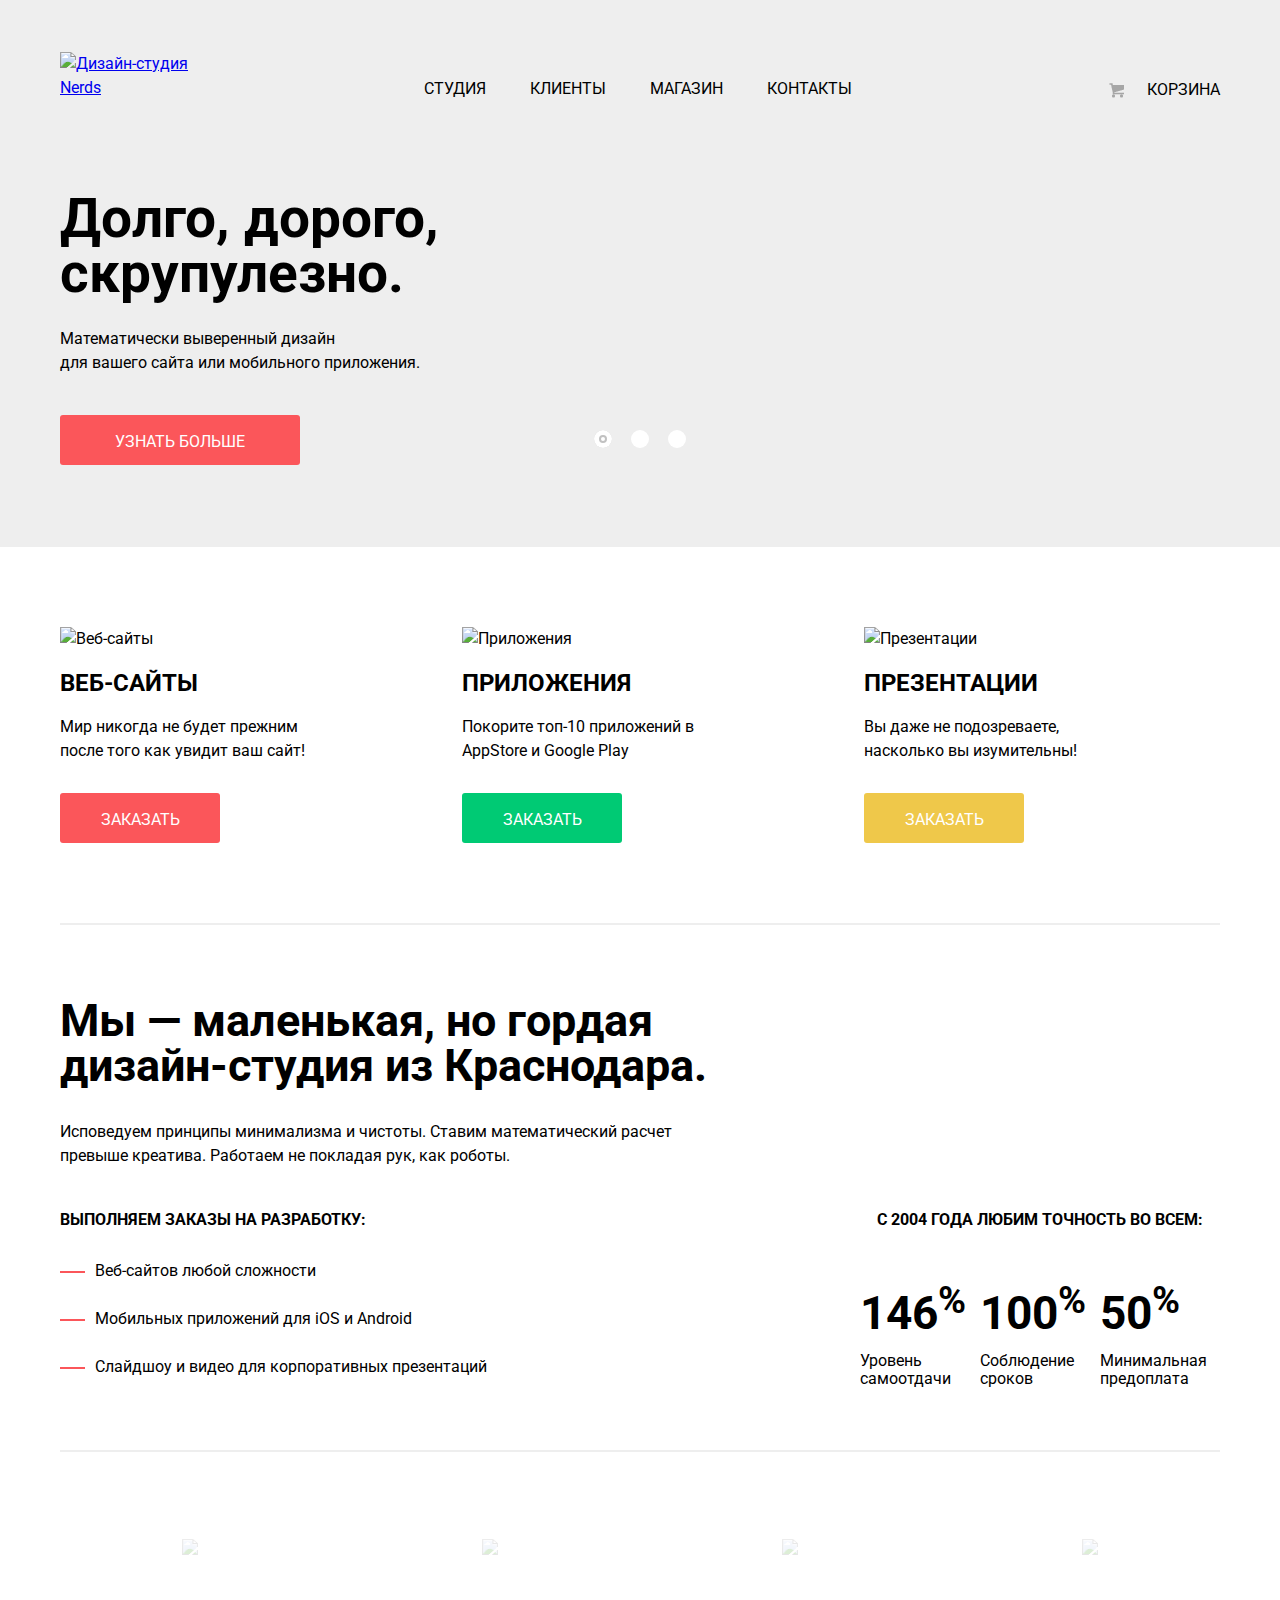
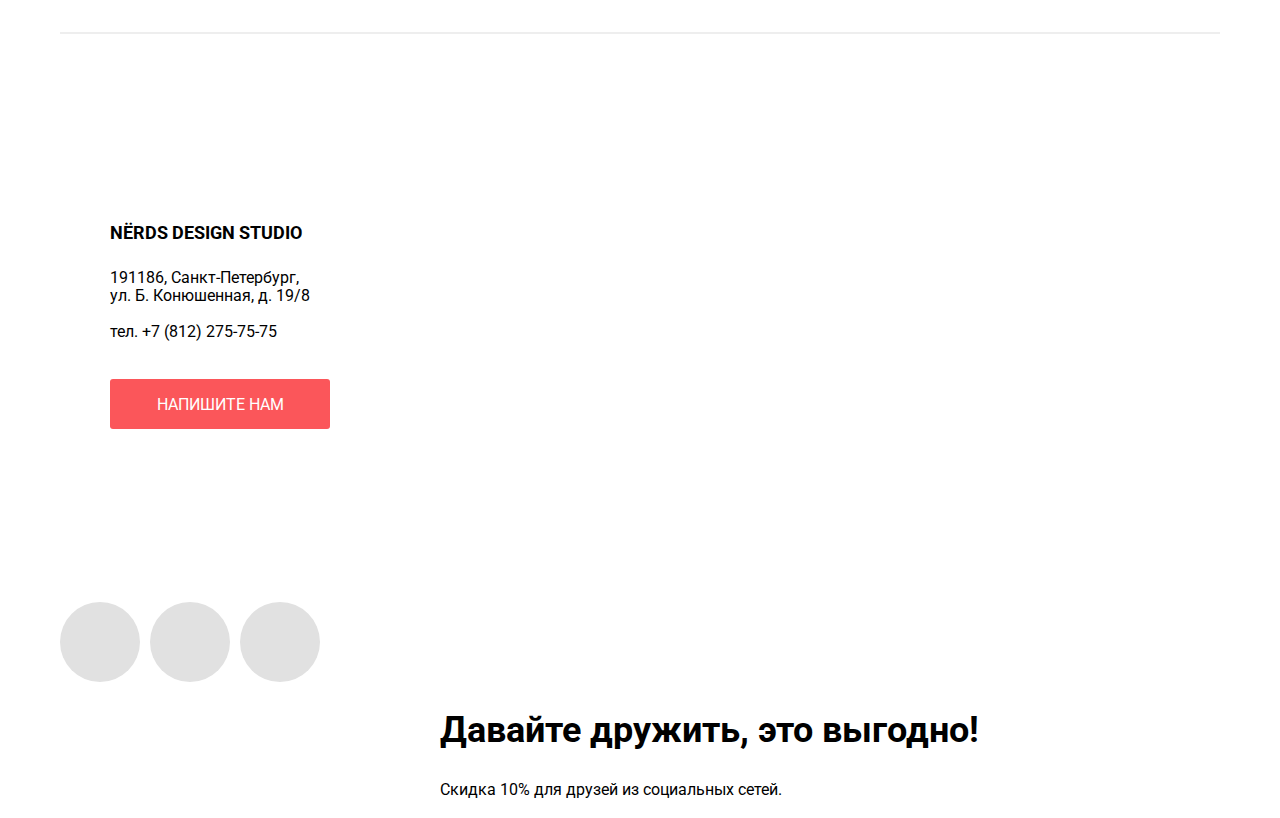
==== commit 418e0ffa: "Almost done first page" ====
--- a/index.html
+++ b/index.html
@@ -3,12 +3,12 @@
 <head>
     <meta charset="UTF-8">
     <title>Дизайн-студия Nerds</title>
+    <link rel="stylesheet" href="https://necolas.github.io/normalize.css/8.0.0/normalize.css">
+    <link rel="stylesheet" href="https://fonts.googleapis.com/css?family=Roboto:100,100i,300,300i,400,400i,500,500i,700,700i,900,900i&amp;subset=cyrillic,cyrillic-ext,latin-ext" >
     <link rel="stylesheet" href="css/style.css">
-    <link rel="stylesheet" href="https://fonts.googleapis.com/css?family=Roboto:100,100i,300,300i,400,400i,500,500i,700,700i,900,900i&amp;subset=cyrillic,cyrillic-ext,latin-ext" >
     <!--Еще нужно будет подключить файл со скриптами (карта и поп-ап)-->
 </head>
 <body>
-    <!--Хедер сайта с логотипом, меню и корзиной-->
     <header class="header">
         <nav class="header-nav container">
             <a href="#" class="header-logo"><img src="images/nerds-logo.png" alt="Дизайн-студия Nerds"></a>
@@ -18,14 +18,10 @@
                 <li><a href="#">Магазин</a></li>
                 <li><a href="#">Контакты</a></li>
             </ul>
-            <ul class="header-basket">
-                <li><a href="#">Корзина</a></li>
-            </ul>
+            <a href="#" class="header-basket">Корзина</a>
         </nav>
     </header>
     <main>
-        <!--Экран слайдера, разметила все части, чтобы потом было проще
-        (неактивные части слайдера пока что закомментированы)-->
         <section class="slider">
             <div class="slider-display container">
                 <input type="radio" id="slider-btn-1" name="toggle" checked>
@@ -55,29 +51,26 @@
                 </div>
             </div>
         </section>
-        <!--Экран с услугами студии-->
         <section class="services container">
-            <div class="services-position">
+            <div class="service-block">
                 <img src="images/illustration-1.png" alt="Веб-сайты">
                 <h3>Веб-сайты</h3>
                 <p>Мир никогда не будет прежним после того как увидит ваш сайт!</p>
                 <a href="#" class="order-button">Заказать</a>
             </div>
-            <div class="services-position">
+            <div class="service-block">
                 <img src="images/illustration-2.png" alt="Приложения">
                 <h3>Приложения</h3>
                 <p>Покорите топ-10 приложений в AppStore и Google Play</p>
                 <a href="#" class="order-button btn-green">Заказать</a>
             </div>
-            <div class="services-position">
+            <div class="service-block">
                 <img src="images/illustration-3.png" alt="Презентации">
                 <h3>Презентации</h3>
                 <p>Вы даже не подозреваете, насколько вы изумительны!</p>
                 <a href="#" class="order-button btn-yellow">Заказать</a>
             </div>
         </section>
-
-        <!--Экран информации о студии-->
         <section class="content">
             <div class="container clearfix">
                 <b>Мы — маленькая, но гордая дизайн-студия из Краснодара.</b>
@@ -106,8 +99,6 @@
                 </div>
             </div>
         </section>
-
-        <!--Экран с логотипами партнеров-->
         <section class="partners">
             <div class="container">
                 <ul>
@@ -124,8 +115,7 @@
             <div class="container">
                 <div class="page-addres">
                     <b>NЁRDS DESIGN STUDIO</b>
-                    <p>191186, Санкт-Петербург,<br>
-                        ул. Б. Конюшенная, д. 19/8<br><br>
+                    <p>191186, Санкт-Петербург, ул. Б. Конюшенная, д. 19/8<br><br>
                         тел. +7 (812) 275-75-75</p>
                     <a href="#" class="adress-button">Напишите нам</a>
                 </div>
--- a/css/style.css
+++ b/css/style.css
@@ -15,13 +15,13 @@
     padding: 0;
     font-family: Roboto, sans-serif;
     font-size: 16px;
+    line-height: 24px;
     color: #000000;
 }
 
 .container {
     width: 1160px;
     margin: 0 auto;
-    outline: 2px solid red;
 }
 
 .clearfix::after {
@@ -32,7 +32,7 @@
 
 .header {
     background-color: #eeeeee;
-    padding-top: 50px;
+    padding-top: 52px;
 }
 
 a.header-logo {
@@ -58,15 +58,17 @@
 .header-nav li {
     display: inline-block;
     list-style: none;
-    text-transform: uppercase;
-}
-
-.header-nav li > a {
+}
+
+.header-nav li > a,
+a.header-basket {
     text-decoration: none;
     color: #000000;
-}
-
-.header-nav li > a:hover {
+    text-transform: uppercase;
+}
+
+.header-nav li > a:hover,
+a.header-basket:hover {
     color: #fb565a;
 }
 
@@ -88,10 +90,24 @@
     margin-right: 0;
 }
 
-ul.header-basket {
+a.header-basket {
     float: right;
     text-align: right;
-    margin-top: 29px;
+    margin-top: 26px;
+    position: relative;
+}
+
+a.header-basket::before {
+    content: "";
+    display: block;
+    width: 15px;
+    height: 15px;
+    position: absolute;
+    left: -38px;
+    top: 5px;
+    background-image: url("../images/icon-basket.png");
+    background-repeat: no-repeat;
+    background-size: 15px 15px;
 }
 
 .slider {
@@ -220,18 +236,18 @@
     border-bottom: 2px solid #eeeeee;
 }
 
-.services-position {
-    display: inline-block;
+.service-block {
+    display: inline-block;
+    vertical-align: top;
     width: 300px;
-    margin-right: 100px;
-}
-
-.services-position:nth-child(3n) {
+    margin-right: 98px;
+}
+
+.service-block:nth-child(3n) {
     margin-right: 0;
 }
 
 .services h3 {
-    display: inline-block;
     text-transform: uppercase;
     font-size: 24px;
     font-weight: bold;
@@ -241,9 +257,9 @@
 
 .services p {
     display: inline-block;
-    width: 260px;
+    padding-right: 40px;
     margin-top: 0;
-    margin-bottom: 35px;
+    margin-bottom: 30px;
 }
 
 a.order-button {
@@ -299,13 +315,12 @@
 }
 
 .content {
-    outline: 2px solid darkred;
     padding-top: 41px;
     padding-bottom: 0;
 }
 
 .content .container {
-    padding-bottom: 76px;
+    padding-bottom: 55px;
     border-bottom: 2px solid #eeeeee;
     background-image: url('../images/nerds-illustration.jpg');
     background-repeat: no-repeat;
@@ -316,17 +331,15 @@
     display: inline-block;
     width: 660px;
     padding: 0;
-    margin-top: 35px;
-    margin-bottom: 20px;
+    margin-top: 32px;
+    margin-bottom: 16px;
     font-size: 45px;
     line-height: 45px;
-    outline: 2px solid green;
 }
 
 .content p {
     display: inline-block;
     width: 660px;
-    outline: 2px solid green;
 }
 
 .content-title {
@@ -338,29 +351,44 @@
 
 .content-left,
 .content-right {
-    margin-top: 30px;
+    margin-top: 24px;
 }
 
 .content-left {
-    outline: 2px solid orange;
     width: 660px;
     float: left;
 }
 
 .content-left ul {
-    display: inline-block;
-    outline: 2px solid orange;
-    width: 460px;
+    display: block;
+    margin-top: 10px;
     padding-left: 35px;
+    padding-top: 5px;
+    padding-bottom: 0;
 }
 
 .content-left li {
     list-style: none;
-    line-height: 50px;
+    padding-bottom: 24px;
+    position: relative;
+}
+
+.content-left li:last-child {
+    padding-bottom: 0;
+}
+
+.content-left li:before {
+    content: "";
+    display: block;
+    position: absolute;
+    left: -35px;
+    top: 12px;
+    width: 25px;
+    height: 2px;
+    background-color: #fb565a;
 }
 
 .content-right {
-    outline: 2px solid orange;
     width: 360px;
     float: right;
 }
@@ -368,48 +396,85 @@
 .content-right .content-title {
     width: 360px;
     text-align: center;
+    margin-bottom: 40px;
 }
 
 .content-right ul {
     display: inline-block;
     width: 360px;
     padding: 0;
-    outline: 2px solid red;
+    margin-bottom: 0;
 }
 
 .content-right li {
     display: inline-block;
-    outline: 2px solid fuchsia;
     list-style: none;
     width: 100px;
+    margin-left: 16px;
+}
+
+.content-right li:first-child {
+    margin-left: 0;
 }
 
 .percents {
     font-size: 46px;
     font-weight: bold;
-    line-height: 10px;
+}
+
+sup.percents {
+    vertical-align: top;
+}
+
+li.description {
+    line-height: 18px;
 }
 
 .partners {
-    outline: 2px solid blue;
+    padding-top: 45px;
+}
+
+.partners .container {
+    border-bottom: 2px solid #eeeeee;
 }
 
 .partners ul {
-    display: inline-block;
+    padding: 0;
+    font-size: 0;
+    margin-bottom: 35px;
+    height: 100px;
+    line-height: 100px;
 }
 
 .partners li {
     display: inline-block;
+    width: 260px;
+    line-height: normal;
+    vertical-align: middle;
+    text-align: center;
     list-style: none;
-    outline: 2px solid blue;
-    vertical-align: middle;
-    padding: 0;
+    margin-right: 40px;
+    opacity: 0.2;
+}
+
+.partners li:last-child {
+    margin-right: 0;
+}
+
+.partners li:hover {
+    opacity: 1;
+}
+
+.partners li:active {
+    opacity: 0.1;
 }
 
 .contacts {
     width: auto;
-    height: 416px;
-    background: url("../images/google-map.jpg") no-repeat center;
+    background-image: url("../images/google-map.jpg");
+    background-repeat: repeat-x;
+    background-position: center;
+    margin-top: 80px;
     padding: 55px 0;
 }
 
@@ -417,7 +482,103 @@
     display: block;
     width: 319px;
     height: 308px;
-    padding-top: 55px;
+    padding-top: 52px;
     padding-left: 50px;
     background-color: #ffffff;
+}
+
+.page-addres b {
+    display: inline-block;
+    font-size: 18px;
+}
+
+.page-addres p {
+    display: inline-block;
+    width: 210px;
+    padding-top: 7px;
+    padding-bottom: 22px;
+    font-size: 16px;
+    line-height: 18px;
+}
+
+a.adress-button {
+    display: block;
+    padding: 14px;
+    width: 220px;
+    height: 50px;
+    color: #ffffff;
+    text-decoration: none;
+    text-transform: uppercase;
+    text-align: center;
+    background-color: #fb565a;
+    border-radius: 3px;
+}
+
+a.adress-button:hover {
+    background-color: #e74246;
+}
+
+a.adress-button:active {
+    background-color: #d7373b;
+}
+
+.footer {
+    margin-top: 65px;
+}
+
+.footer-social ul {
+    display: inline-block;
+    padding: 0;
+    font-size: 0;
+}
+
+.footer-social li {
+    display: inline-block;
+    list-style: none;
+    margin-right: 10px;
+}
+
+.footer-social li:last-child {
+    margin-right: 0;
+}
+
+.footer-social a {
+    display: block;
+    width: 80px;
+    height: 80px;
+    border-radius: 50%;
+    background-color: #e1e1e1;
+    background-repeat: no-repeat;
+    background-position: center;
+}
+
+.footer-social li:first-child > a {
+    background-image: url("../images/vk-icon.png");
+}
+
+.footer-social li:nth-child(2) > a {
+    background-image: url("../images/fb-icon.png");
+}
+
+.footer-social li:last-child > a {
+    background-image: url("../images/insta-icon.png");
+}
+
+.footer-social a:hover {
+    background-color: #e74246;
+}
+
+.footer-social a:active {
+    background-color: #d7373b;
+    box-shadow: 0 3px 0 0 rgba(0, 1, 1, 0.1) inset;
+}
+
+.footer-promo {
+    float: right;
+    width: 560px;
+    margin-right: 220px;
+}
+
+p.footer-promo-title {
+    font-size: 36px;
 }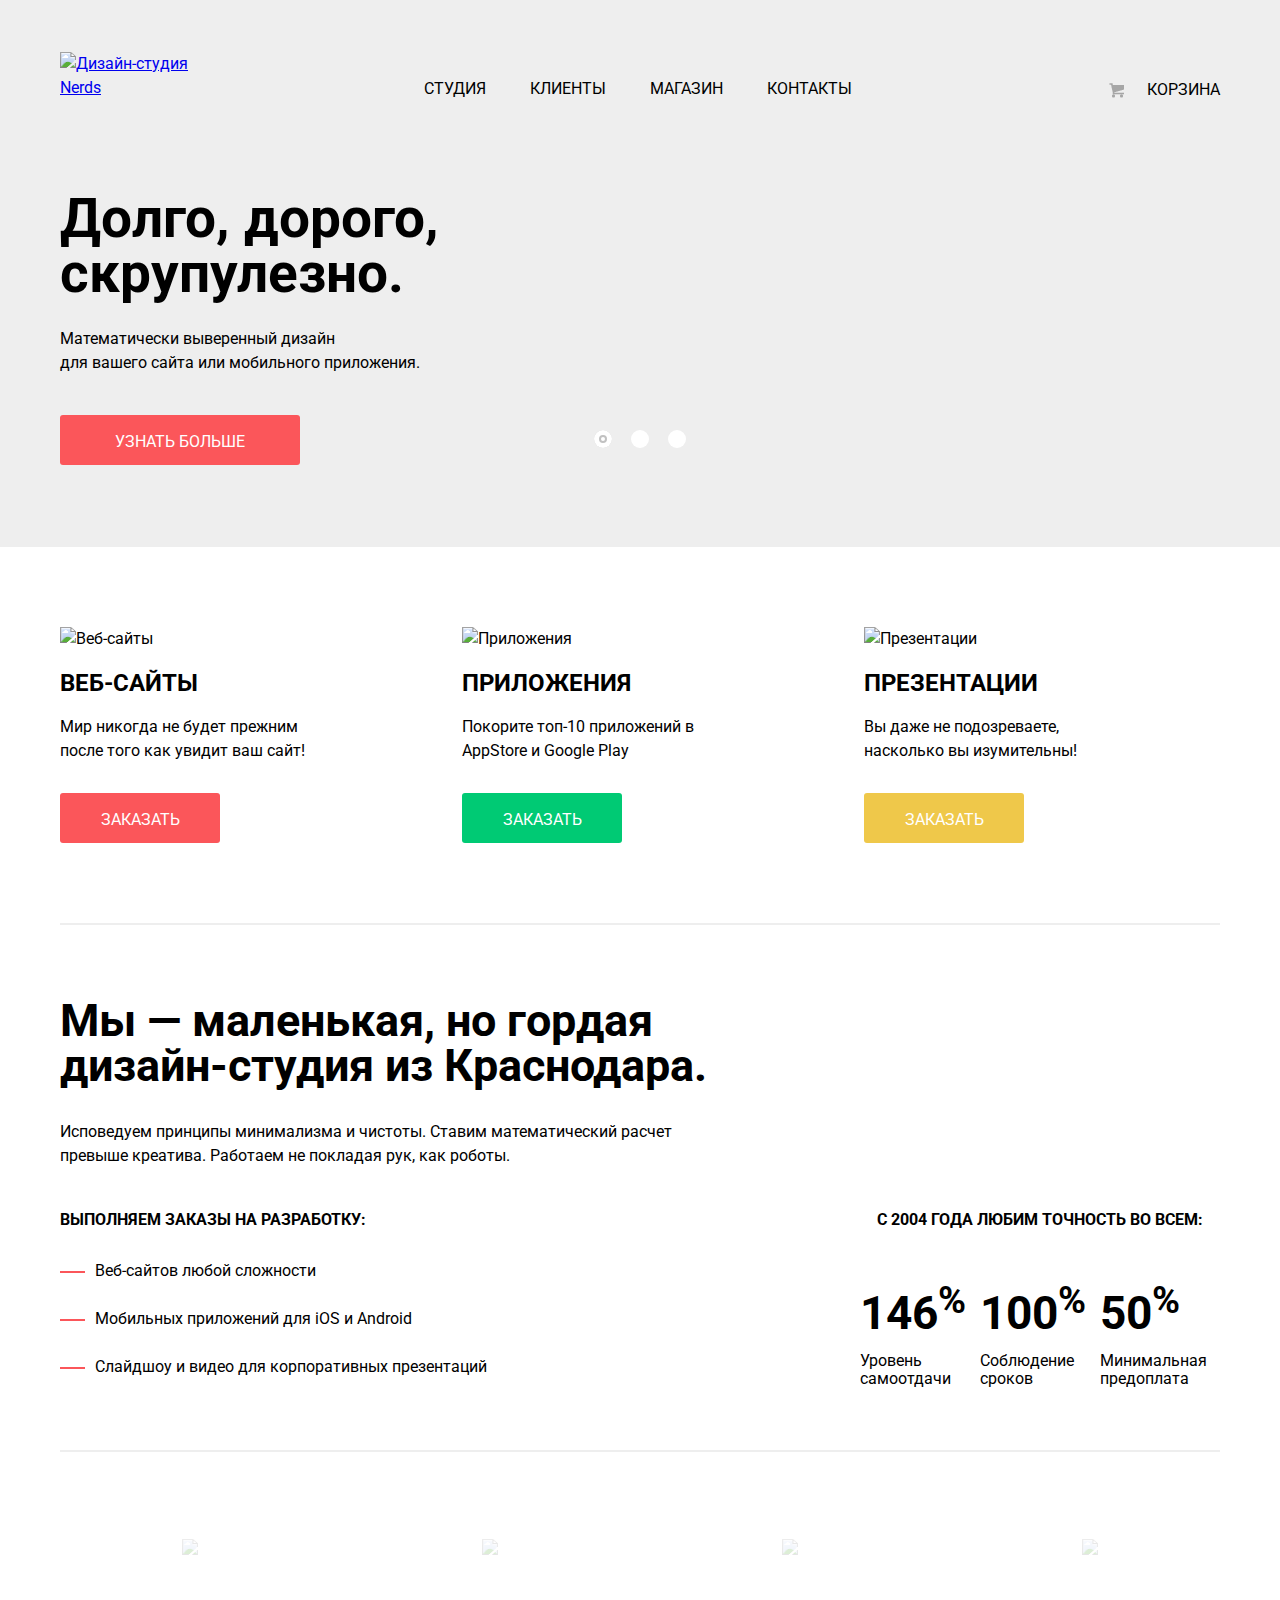
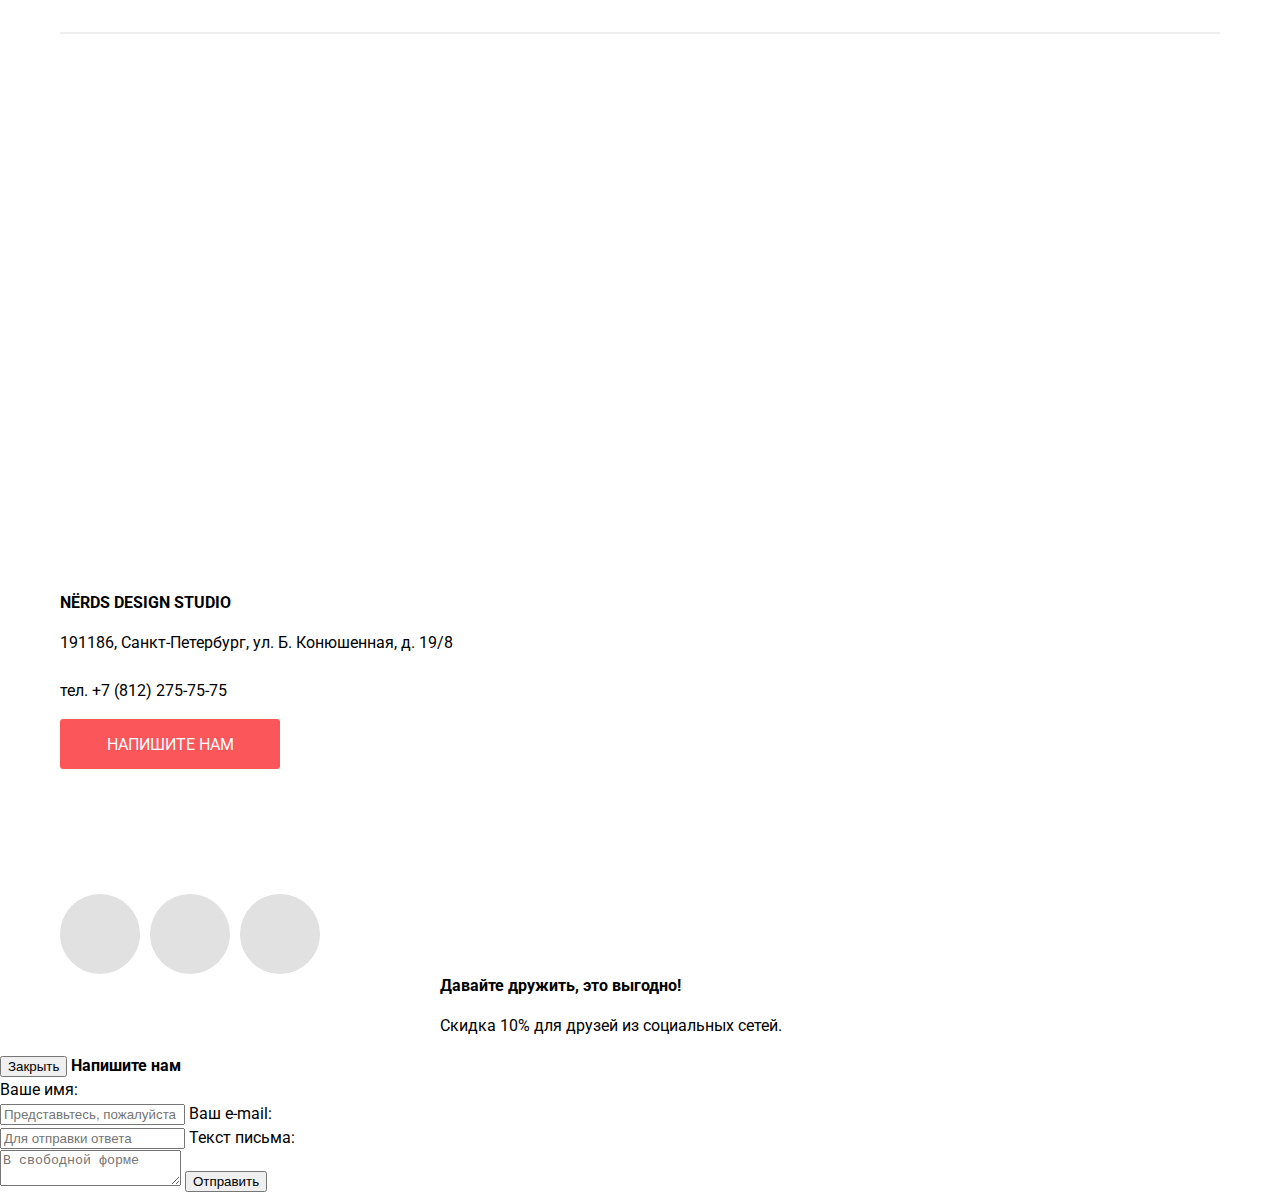
==== commit 4a34cbf3: "Added Google Maps" ====
--- a/index.html
+++ b/index.html
@@ -1,22 +1,21 @@
 <!DOCTYPE html>
-<html lang="ru">
+<html lang="ru" xmlns="http://www.w3.org/1999/html">
 <head>
     <meta charset="UTF-8">
     <title>Дизайн-студия Nerds</title>
     <link rel="stylesheet" href="https://necolas.github.io/normalize.css/8.0.0/normalize.css">
     <link rel="stylesheet" href="https://fonts.googleapis.com/css?family=Roboto:100,100i,300,300i,400,400i,500,500i,700,700i,900,900i&amp;subset=cyrillic,cyrillic-ext,latin-ext" >
     <link rel="stylesheet" href="css/style.css">
-    <!--Еще нужно будет подключить файл со скриптами (карта и поп-ап)-->
 </head>
 <body>
     <header class="header">
         <nav class="header-nav container">
             <a href="#" class="header-logo"><img src="images/nerds-logo.png" alt="Дизайн-студия Nerds"></a>
             <ul class="header-menu">
-                <li><a href="#">Студия</a></li>
-                <li><a href="#">Клиенты</a></li>
+                <li><a href="#studio">Студия</a></li>
+                <li><a href="#clients">Клиенты</a></li>
                 <li><a href="#">Магазин</a></li>
-                <li><a href="#">Контакты</a></li>
+                <li><a href="#contact">Контакты</a></li>
             </ul>
             <a href="#" class="header-basket">Корзина</a>
         </nav>
@@ -51,7 +50,7 @@
                 </div>
             </div>
         </section>
-        <section class="services container">
+        <section class="services container" id="studio">
             <div class="service-block">
                 <img src="images/illustration-1.png" alt="Веб-сайты">
                 <h3>Веб-сайты</h3>
@@ -73,6 +72,7 @@
         </section>
         <section class="content">
             <div class="container clearfix">
+                <div class="nerds-logo"></div>
                 <b>Мы — маленькая, но гордая дизайн-студия из Краснодара.</b>
                 <p>Исповедуем принципы минимализма и чистоты. Ставим математический расчет превыше креатива.
                    Работаем не покладая рук, как роботы.</p>
@@ -99,7 +99,7 @@
                 </div>
             </div>
         </section>
-        <section class="partners">
+        <section class="partners" id="clients">
             <div class="container">
                 <ul>
                     <li><a href="#"><img src="images/logo-1.png" alt="Логотип HTML Academy"></a></li>
@@ -109,11 +109,12 @@
                 </ul>
             </div>
         </section>
-
-        <!--Экран с картой и адресом-->
-        <section class="contacts">
+        <section class="contacts" id="contact">
+            <div id="map">
+                <iframe src="https://www.google.com/maps/embed?pb=!1m14!1m8!1m3!1d3997.198206545723!2d30.3230833!3d59.9387942!3m2!1i1024!2i768!4f13.1!3m3!1m2!1s0x4696310fca5ba729%3A0xea9c53d4493c879f!2z0JHQvtC70YzRiNCw0Y8g0JrQvtC90Y7RiNC10L3QvdCw0Y8g0YPQuy4sIDE5LCDQodCw0L3QutGCLdCf0LXRgtC10YDQsdGD0YDQsywg0KDQvtGB0YHQuNGPLCAxOTExODY!5e0!3m2!1sru!2sua!4v1524578433122" width="100%" height="415" frameborder="0" style="border:0" allowfullscreen></iframe>
+            </div>
             <div class="container">
-                <div class="page-addres">
+                <div class="page-address">
                     <b>NЁRDS DESIGN STUDIO</b>
                     <p>191186, Санкт-Петербург, ул. Б. Конюшенная, д. 19/8<br><br>
                         тел. +7 (812) 275-75-75</p>
@@ -122,22 +123,31 @@
             </div>
         </section>
     </main>
-    <!--Футер страницы-->
     <footer class="footer">
         <div class="container clearfix">
             <div class="footer-social">
                 <ul>
-                    <li><a href="#">Вконтакте</a></li>
-                    <li><a href="#">Facebook</a></li>
-                    <li><a href="#">Instagram</a></li>
+                    <li><a href="#"><span class="vk">Вконтакте</span></a></li>
+                    <li><a href="#"><span class="fb">Facebook</span></a></li>
+                    <li><a href="#"><span class="insta">Instagram</span></a></li>
                 </ul>
             </div>
             <div class="footer-promo">
-                <p class="footer-promo-title"><b>Давайте дружить, это выгодно!</b></p>
+                <b class="footer-promo-title">Давайте дружить, это выгодно!</b>
                 <p>Скидка 10% для друзей из социальных сетей.</p>
             </div>
         </div>
     </footer>
-
+    <!--Блок с поп-апом-->
+    <div class="pop-up">
+        <button class="window-close">Закрыть</button>
+        <b>Напишите нам</b>
+        <form action="#" method="post" class="clearfix">
+            <label>Ваше имя:<br><input type="text" name="name" id="username" placeholder="Представьтесь, пожалуйста" autocomplete="on"></label>
+            <label class="right-form">Ваш e-mail:<br><input type="email" name="e-mail" id="usermail" placeholder="Для отправки ответа" autocomplete="on"></label>
+            <label>Текст письма:<br><textarea name="text" id="usertext" placeholder="В свободной форме" ></textarea></label>
+            <input type="submit" name="send-message" value="Отправить">
+        </form>
+    </div>
 </body>
 </html>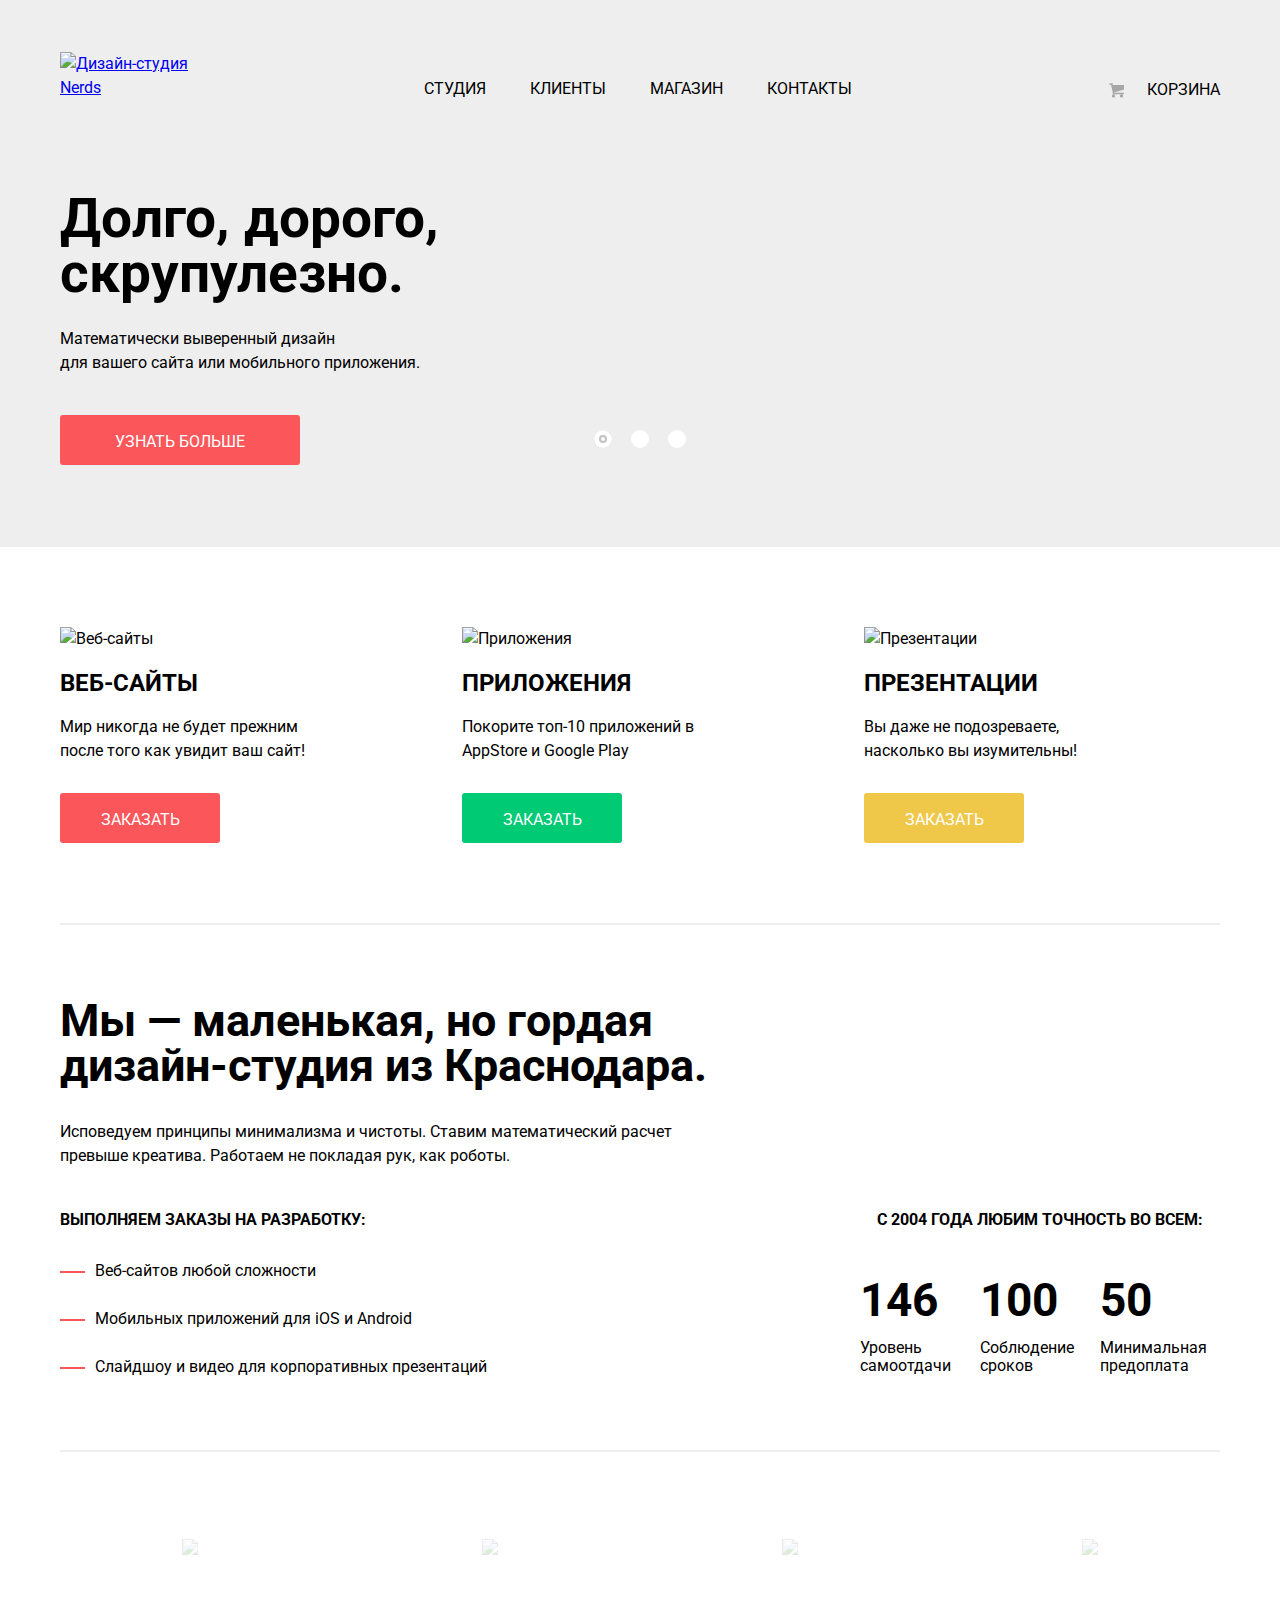
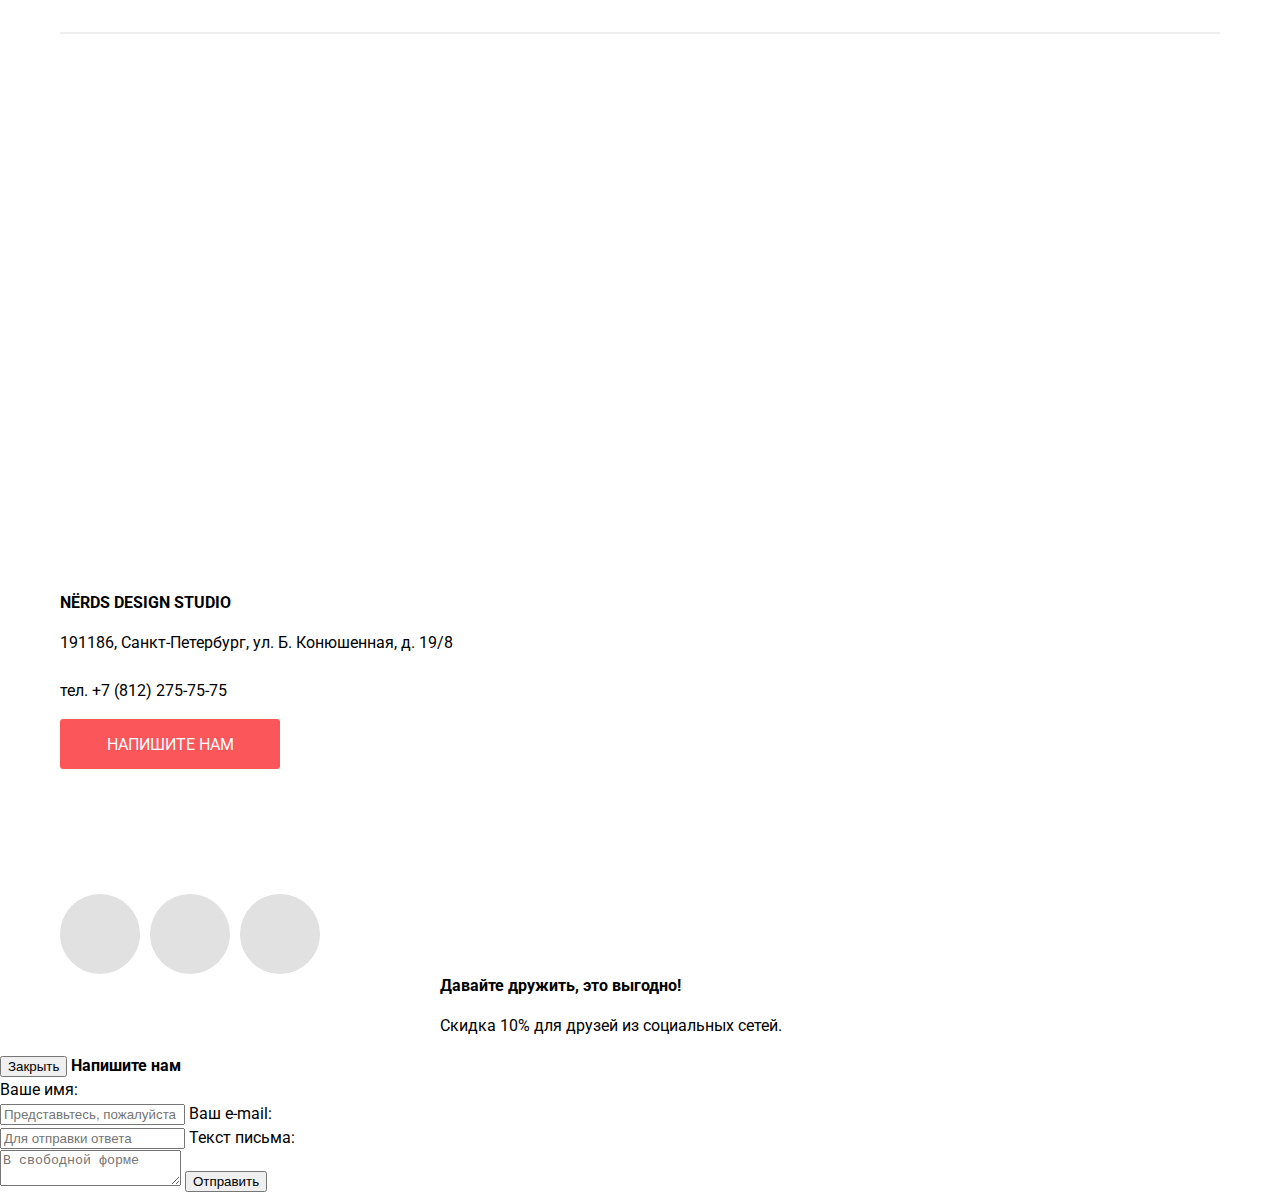
==== commit d825fbf0: "added 'catalog' page" ====
--- a/index.html
+++ b/index.html
@@ -14,7 +14,7 @@
             <ul class="header-menu">
                 <li><a href="#studio">Студия</a></li>
                 <li><a href="#clients">Клиенты</a></li>
-                <li><a href="#">Магазин</a></li>
+                <li><a href="catalog.html">Магазин</a></li>
                 <li><a href="#contact">Контакты</a></li>
             </ul>
             <a href="#" class="header-basket">Корзина</a>
@@ -87,9 +87,9 @@
                 <div class="content-right">
                     <span class="content-title">с 2004 года Любим точность во всем:</span>
                     <ul>
-                        <li class="percents">146<sup>%</sup></li>
-                        <li class="percents">100<sup>%</sup></li>
-                        <li class="percents">50<sup>%</sup></li>
+                        <li class="percents">146</li>
+                        <li class="percents">100</li>
+                        <li class="percents">50</li>
                     </ul>
                     <ul>
                         <li class="description">Уровень самоотдачи</li>
@@ -118,7 +118,7 @@
                     <b>NЁRDS DESIGN STUDIO</b>
                     <p>191186, Санкт-Петербург, ул. Б. Конюшенная, д. 19/8<br><br>
                         тел. +7 (812) 275-75-75</p>
-                    <a href="#" class="adress-button">Напишите нам</a>
+                    <a href="#contact" class="adress-button" onclick="openPopup()">Напишите нам</a>
                 </div>
             </div>
         </section>
@@ -138,16 +138,17 @@
             </div>
         </div>
     </footer>
-    <!--Блок с поп-апом-->
     <div class="pop-up">
-        <button class="window-close">Закрыть</button>
+        <button class="window-close" title="Закрыть" onclick="windowClose()">Закрыть</button>
         <b>Напишите нам</b>
         <form action="#" method="post" class="clearfix">
             <label>Ваше имя:<br><input type="text" name="name" id="username" placeholder="Представьтесь, пожалуйста" autocomplete="on"></label>
             <label class="right-form">Ваш e-mail:<br><input type="email" name="e-mail" id="usermail" placeholder="Для отправки ответа" autocomplete="on"></label>
             <label>Текст письма:<br><textarea name="text" id="usertext" placeholder="В свободной форме" ></textarea></label>
-            <input type="submit" name="send-message" value="Отправить">
+            <input type="submit" name="send-message" value="Отправить" onclick="windowClose()">
         </form>
     </div>
+
+    <script src="javascript/scripts.js"></script>
 </body>
 </html>